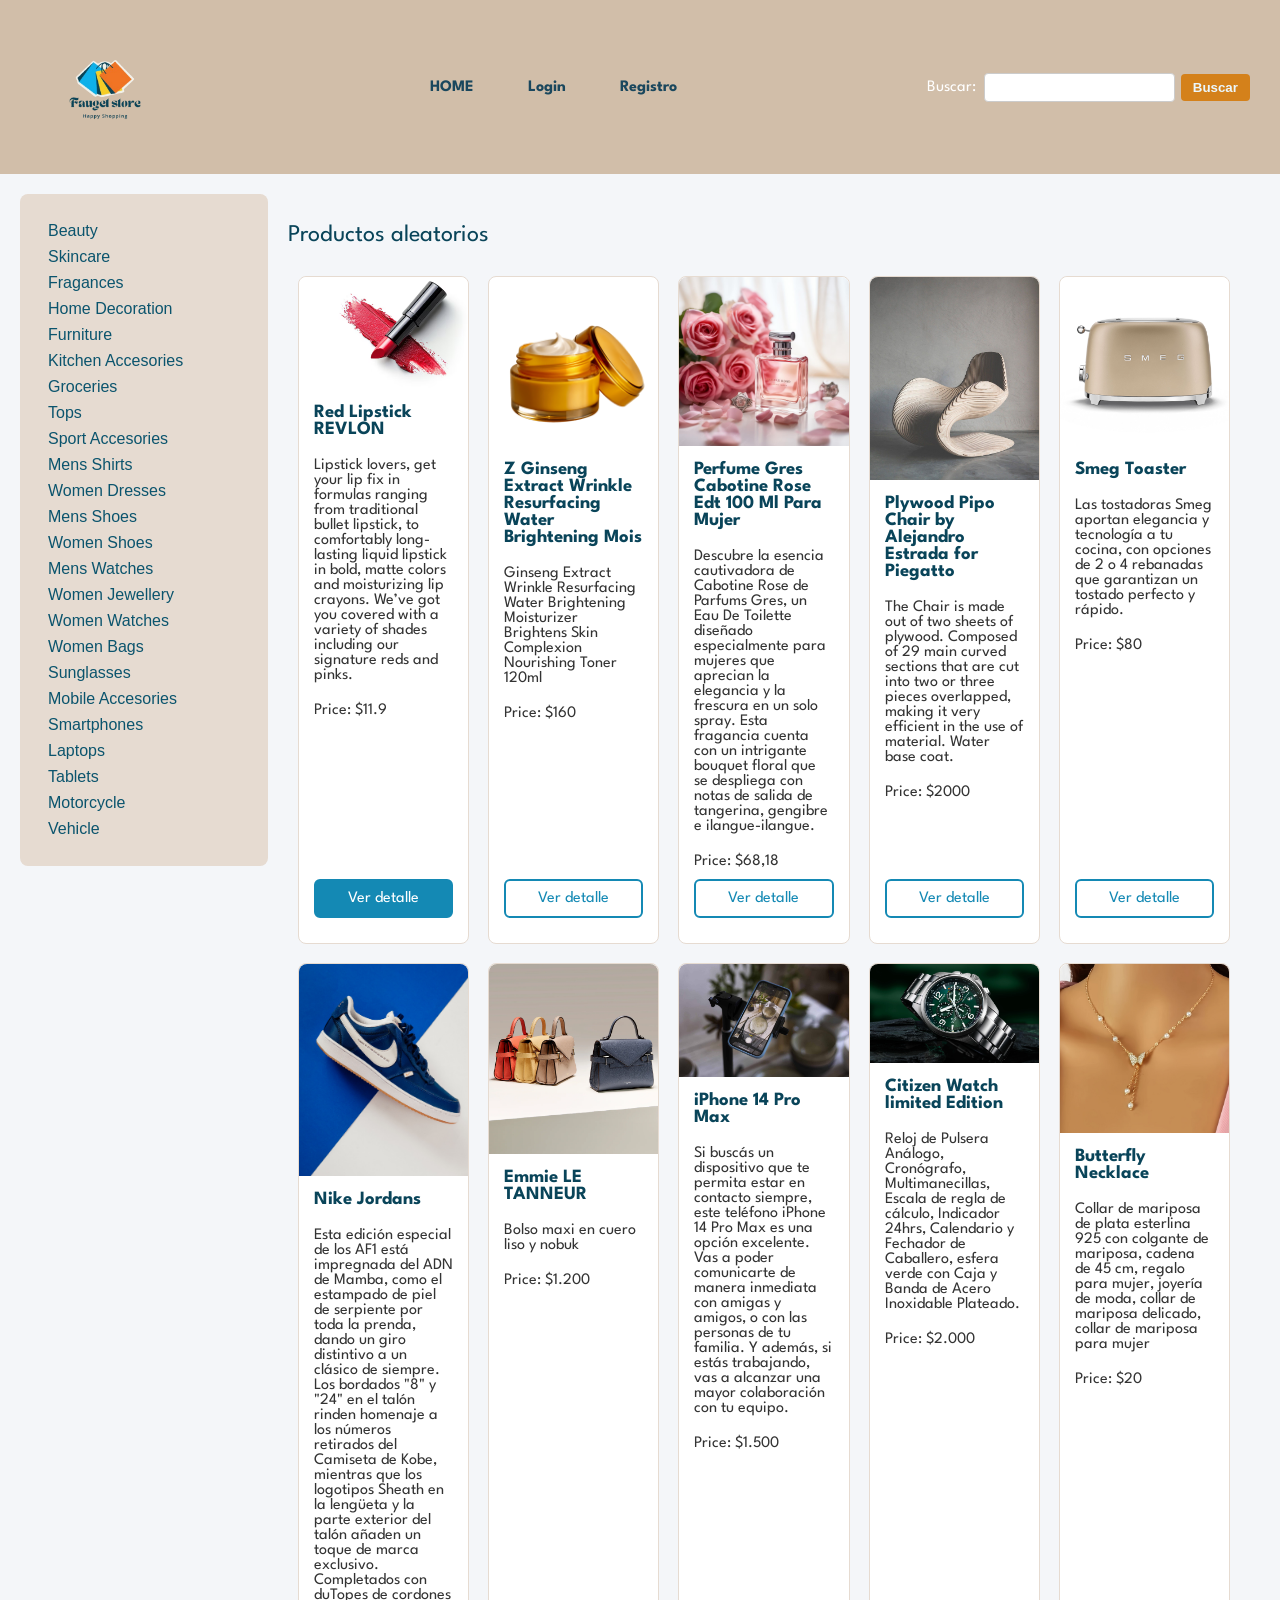
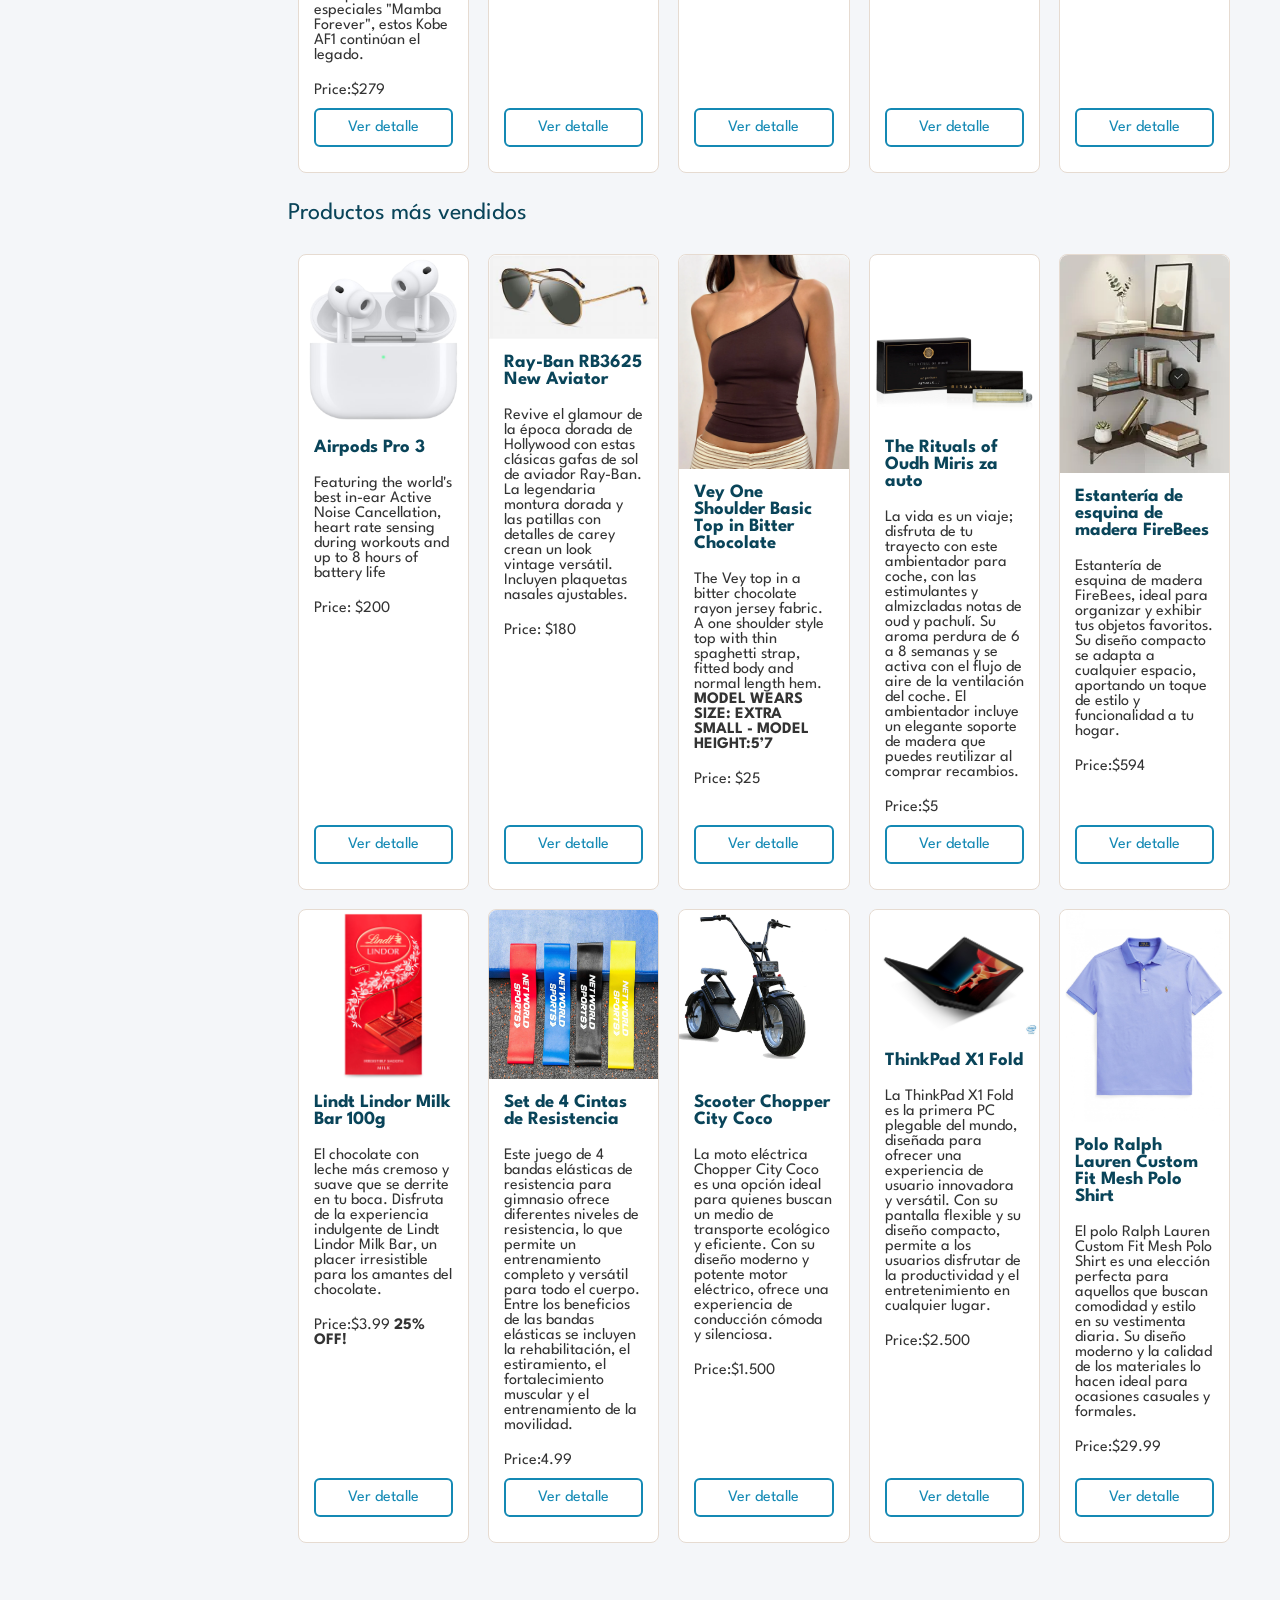
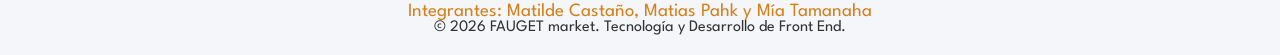
==== index.html @ c4a290eb "Corregir pagina de categoria y estilos responsive" ====
<!DOCTYPE html>
<html>
    <head>
        <meta charset="UTF-8">
        <meta name="viewport" content="width=device-width, initial-scale=1"> 
        <title>FAUGET market</title>
        <link rel="stylesheet" href="css/styles.css">
        <link rel="preconnect" href="https://fonts.googleapis.com">
<link rel="preconnect" href="https://fonts.gstatic.com" crossorigin>
<link href="https://fonts.googleapis.com/css2?family=Ancizar+Sans:ital,wght@0,100..1000;1,100..1000&family=League+Spartan:wght@100..900&display=swap" rel="stylesheet">
    </head>
    <body>
        <header class="encabezado league-spartan">
    <a href="./index.html">
        <img src="./img/logo.png.png" alt="Logo de Fauget market"></a>
<nav>
<ul class="menu">
    <li><a href="./index.html">HOME</a></li>
    <li><a href="./login.html">Login</a></li>
    <li><a href="./register.html">Registro</a></li>
</ul>
</nav>
<form action="./search-results.html" method="get">
    <label for="búsqueda">Buscar:</label>
    <input class="buscador" id="búsqueda" type="text" name="búsqueda">
    <button type="submit">Buscar</button>
</form>
        </header>
        <main>
            <aside>
        <nav class="navegacion-categorias">
            <ul class="categorias">
            <li><a href="./category.html">Beauty</a></li>
            <li><a href="./category.html">Skincare</a></li>
             <li><a href="./category.html">Fragances</a></li>
             <li><a href="./category.html">Home Decoration</a></li>
             <li><a href="./category.html">Furniture</a></li>
              <li><a href="./category.html">Kitchen Accesories</a></li>
             <li><a href="./category.html">Groceries</a></li>
                  <li><a href="./category.html">Tops</a></li>
                   <li><a href="./category.html">Sport Accesories</a></li>
             <li><a href="./category.html">Mens Shirts</a></li>
                <li><a href="./category.html">Women Dresses</a></li>
             <li><a href="./category.html">Mens Shoes</a></li>
              <li><a href="./category.html">Women Shoes</a></li>
             <li><a href="./category.html">Mens Watches</a></li>
             <li><a href="./category.html">Women Jewellery</a></li>
               <li><a href="./category.html">Women Watches</a></li>
             <li><a href="./category.html">Women Bags</a></li>
              <li><a href="./category.html">Sunglasses</a></li>
             <li><a href="./category.html">Mobile Accesories</a></li>
              <li><a href="./category.html">Smartphones</a></li>
                   <li><a href="./category.html">Laptops</a></li>
                   <li><a href="./category.html">Tablets</a></li>
             <li><a href="./category.html">Motorcycle</a></li>
                 <li><a href="./category.html">Vehicle</a></li>
            </ul>
        </nav>
            </aside>
        <div class="contenido-principal">
                <h2 class="league-spartan titulo-seccion"> Productos aleatorios</h2>
        
<section class="productos">
<article class="producto">
    <img src="./img/lipstick.avif" alt="Beauty">
   <h3>Red Lipstick REVLON</h3>
   <p>Lipstick lovers, get your lip fix in formulas ranging from traditional bullet lipstick, to comfortably long-lasting liquid lipstick 
        in bold, matte colors and moisturizing lip crayons.
        We’ve got you covered with a variety of shades including our signature reds and pinks.   </p>
        <p>Price: $11.9</p>
       <a class="boton-labial" href="product.html">Ver detalle</a>
</article>
<article class="producto">
    <img src="./img/skincareproduct.webp" alt="Skincare">
    <h3>Z Ginseng Extract Wrinkle Resurfacing Water Brightening Mois</h3>
    <p>Ginseng Extract Wrinkle Resurfacing Water Brightening Moisturizer Brightens Skin Complexion Nourishing Toner 120ml</p>
    <p>Price: $160</p>
     <a class="boton-general" href="./product.html">Ver detalle</a>
     </article>
     <article class="producto">
<img src="./img/pinkperfume.avif" alt="Fragrances">
<h3>Perfume Gres Cabotine Rose Edt 100 Ml Para Mujer</h3>
<p>Descubre la esencia cautivadora de Cabotine Rose de Parfums Gres, un Eau De Toilette
     diseñado especialmente para mujeres que aprecian la elegancia y la frescura en un solo spray.
    Esta fragancia cuenta con un intrigante bouquet floral que se despliega con notas de 
    salida de tangerina, gengibre e ilangue-ilangue. 
<p>Price: $68,18</p>
<a class="boton-general" href="./product.html">Ver detalle</a>
</article>
    <article class="producto">
<img src="./img/modernchair.jpg" alt="Furniture">
<h3>Plywood Pipo Chair by Alejandro Estrada for Piegatto</h3>
<p>The Chair is made out of two sheets of plywood.
     Composed of 29 main curved sections that are cut into two or three pieces overlapped,
     making it very efficient in the use of material. Water base coat.</p>
     <p>Price: $2000</p>
<a class="boton-general" href="./product.html">Ver detalle</a>
    </article>
   <article class="producto">
<img src="./img/tostadorafotonueva.jpg" alt="Kitchen Accessories">
<h3>Smeg Toaster</h3>
<p>Las tostadoras Smeg aportan elegancia y tecnología a tu cocina, con opciones de 2 o 4 rebanadas
    que garantizan un tostado perfecto y rápido.</p>
    <p>Price: $80</p>
<a class="boton-general" href="./product.html">Ver detalle</a>
</article>
<article class="producto">
<img src="./img/sneaker.jpg" alt="Mens shoes">
<h3>Nike Jordans</h3>
<p>Esta edición especial de los AF1 está impregnada 
    del ADN de Mamba, como el estampado de piel de serpiente por toda la prenda,
    dando un giro distintivo a un clásico de siempre. Los bordados "8" y "24" en el talón rinden homenaje 
    a los números retirados del Camiseta de Kobe, mientras que los logotipos Sheath en la lengüeta
     y la parte exterior del talón añaden un toque de marca exclusivo. Completados con duTopes de cordones especiales "Mamba Forever",
     estos Kobe AF1 continúan el legado.</p>
     <p>Price:$279</p>
<a class="boton-general" href="./product.html">Ver detalle</a>
</article>
<article class="producto">
<img src="./img/handbag.webp" alt="Womens bags">
<h3>Emmie LE TANNEUR</h3>
<p>Bolso maxi en cuero liso y nobuk</p>
<p>Price: $1.200</p>
<a class="boton-general" href="./product.html">Ver detalle</a>
</article>
<article class="producto">
<img src="./img/phone.jpg"  alt="Smartphone">
<h3>iPhone 14 Pro Max</h3>
<p>Si buscás un dispositivo que te permita estar en contacto siempre, este teléfono iPhone 14 
     Pro Max es una opción excelente. Vas a poder comunicarte de manera inmediata
     con amigas y amigos, o con las personas de tu familia. Y además, si estás trabajando,
     vas a alcanzar una mayor colaboración con tu equipo.</p>
<p>Price: $1.500</p>
<a class="boton-general" href="./product.html">Ver detalle</a>
</article>
<article class="producto">
<img src="./img/watch.webp" alt="Men Watches">
<h3>Citizen Watch limited Edition</h3>
<p>Reloj de Pulsera Análogo, Cronógrafo, Multimanecillas, Escala de regla de cálculo, Indicador 24hrs, Calendario y Fechador de Caballero, 
    esfera verde con Caja y Banda de Acero Inoxidable Plateado.</p>
<p>Price: $2.000</p>
<a class="boton-general" href="./product.html">Ver detalle</a>
</article>
<article class="producto">
    <img src="./img/necklace.png" alt="Womens Jewellery">
    <h3>Butterfly Necklace</h3>
    <p>Collar de mariposa de plata esterlina 925 con colgante de mariposa,
         cadena de 45 cm, regalo para mujer, joyería de moda, collar
          de mariposa delicado, collar de mariposa para mujer</p>
            <p>Price: $20</p>
            <a class="boton-general" href="./product.html">Ver detalle</a>
</article>
</section>
                 <h2 class="league-spartan titulo-seccion"> Productos más vendidos </h2>
<section class="productos">
    <article class="producto">
<img src="./img/appleairpods pro.png" alt="Mobile Accessories">
<h3>Airpods Pro 3 </h3>
<p>Featuring the world's best in-ear Active Noise Cancellation,
     heart rate sensing during workouts and up to 8 hours of battery life</p>
     <p>Price: $200</p>
     <a class="boton-general" href="./product.html">Ver detalle</a>
    </article>
<article class="producto">
    <img src="./img/raybanaviator.jpeg" alt="Sunglasses">
    <h3>Ray-Ban RB3625 New Aviator</h3>
    <p>Revive el glamour de la época dorada de Hollywood con estas clásicas 
        gafas de sol de aviador Ray-Ban. La legendaria montura dorada y 
        las patillas con detalles de carey crean un look vintage versátil. Incluyen plaquetas nasales ajustables.</p>
        <p>Price: $180</p>
       <a class="boton-general" href="./product.html">Ver detalle</a>
</article>
<article class="producto">
    <img src="./img/womenbacitopchocolate.webp" alt="Tops">
    <h3>Vey One Shoulder Basic Top in Bitter Chocolate</h3>
    <p>The Vey top in a bitter chocolate rayon jersey fabric.
         A one shoulder style top with thin spaghetti strap, fitted body and normal length hem.
<strong>MODEL WEARS SIZE: EXTRA SMALL - MODEL HEIGHT:5’7</strong>
<p>Price: $25</p>
<a class="boton-general" href="./product.html">Ver detalle</a>
</article>
<article class="producto">
    <img src="./img/ritualsaccesories.webp" alt="Vehicle">
    <h3>The Rituals of Oudh Miris za auto</h3>
    <p>La vida es un viaje; disfruta de tu trayecto con este ambientador para coche,
         con las estimulantes y almizcladas notas de oud y pachulí.
          Su aroma perdura de 6 a 8 semanas y se activa con el flujo de aire 
          de la ventilación del coche. El ambientador incluye un elegante soporte 
          de madera que puedes reutilizar al comprar recambios.</p>
          <p>Price:$5</p>
       <a class="boton-general" href="./product.html">Ver detalle</a>
</article>
<article class="producto">
<img src="./img/homedeco.webp" alt="Home Decoration">
<h3>Estantería de esquina de madera FireBees</h3>
<p>Estantería de esquina de madera FireBees, ideal para organizar y exhibir tus objetos favoritos.
    Su diseño compacto se adapta a cualquier espacio, aportando un toque de estilo y funcionalidad a tu hogar.</p>
    <p>Price:$594</p>
    <a class="boton-general" href="./product.html">Ver detalle</a>
</article>
<article class="producto">
    <img src="./img/lindt.webp" alt="Groceries">
    <h3>Lindt Lindor Milk Bar 100g</h3>
    <p>El chocolate con leche más cremoso y suave que se derrite en tu boca. 
        Disfruta de la experiencia indulgente de Lindt Lindor Milk Bar,
        un placer irresistible para los amantes del chocolate.</p>
        <p>Price:$3.99 <strong>25% OFF!</strong></p>
       <a class="boton-general" href="./product.html">Ver detalle</a>
</article>
<article class="producto">
    <img src="./img/cintasderesistencia.jpg" alt="Sport Accessories">
    <h3>Set de 4 Cintas de Resistencia</h3>
    <p>Este juego de 4 bandas elásticas de resistencia para gimnasio ofrece diferentes niveles de resistencia,
         lo que permite un entrenamiento completo y versátil para todo el cuerpo. Entre los beneficios de las
          bandas elásticas se incluyen la rehabilitación, el estiramiento,
           el fortalecimiento muscular y el entrenamiento de la movilidad.</p>
              <p>Price:4.99</p>
             <a class="boton-general" href="./product.html">Ver detalle</a>
</article>
<article class="producto">
    <img src="./img/motoelectrica.jpg" alt="Motorcycle">
    <h3> Scooter Chopper City Coco</h3>
    <p>La moto eléctrica Chopper City Coco es una opción ideal para quienes buscan un medio de transporte ecológico y eficiente. 
         Con su diseño moderno y potente motor eléctrico, ofrece una experiencia de conducción cómoda y silenciosa.</p>
         <p>Price:$1.500</p>
       <a class="boton-general" href="./product.html">Ver detalle</a>
</article>
<article class="producto">
    <img src="./img/lenovotablet.jpg" alt="Tablet">
    <h3>ThinkPad X1 Fold</h3>
    <p>La ThinkPad X1 Fold es la primera PC plegable del mundo, diseñada para ofrecer una experiencia de usuario innovadora y versátil.
         Con su pantalla flexible y su diseño compacto, permite a los usuarios disfrutar de la productividad y el entretenimiento en cualquier lugar.</p>
         <p>Price:$2.500</p>
         <a class="boton-general" href="./product.html">Ver detalle</a>
</article>
<article class="producto">
    <img src="./img/polo.jpg" alt="Mens Shirts">
<h3>Polo Ralph Lauren Custom Fit Mesh Polo Shirt</h3>
    <p>El polo Ralph Lauren Custom Fit Mesh Polo Shirt es una elección perfecta para aquellos que buscan comodidad y estilo en su vestimenta diaria. Su diseño moderno y la calidad de los materiales lo hacen ideal para ocasiones casuales y formales.</p>
    <p>Price:$29.99</p>
   <a class="boton-general" href="./product.html">Ver detalle</a>
</article>
</section>
            </div>
        </main>
        <footer class="footer">
<h3 class="league-spartan2">Integrantes: Matilde Castaño, Matias Pahk y Mía Tamanaha</h3>
            <p class="league-spartan">© 2026 FAUGET market. Tecnología y Desarrollo de Front End.</p>
        </footer>
    </body>
</html>
---- css/styles.css ----
*{
    box-sizing: border-box;
    padding: 0;
    margin: 0;
    list-style-type: none;
    text-decoration: none;
}
.encabezado {
    display: flex;
    flex-direction: row;
    justify-content: space-between;
    align-items: center;
    background-color: #d1bea9;
    padding: 10px 30px;
}
.encabezado img {
    width: 150px;
    height: auto;
}
.menu {
    display: flex;
    flex-direction: row;
    justify-content:space-around;
    width: 300px;
}
.menu a {
    text-decoration: none;
    color: #1a475d;
    font-weight: bold;
}

.encabezado form {
    display: flex;
    align-items: center;
}

.encabezado label {
    color: #ffffff;
    margin-right: 8px;
}

.encabezado button {
    padding: 6px 12px;
    background-color: #d4811b;
    color: #ebf7fc;
    border: none;
    border-radius: 4px;
    font-weight: bold;
}
.buscador {
    padding: 6px 10px;
    border: 1px solid #ccc;
    border-radius: 4px;
    margin-right: 6px;
}
ul {
    list-style-type: none;
}

body {
    font-family: Arial, Helvetica, sans-serif;
    background-color: #F4F6F9;
    color: #333333;
}
main {
    display: flex;
    flex-direction: row;
    padding: 20px;
}

aside {
    width: 20%;
    padding: 20px;
    background-color: #e6dbd1;
    border-radius: 8px;
    align-self: flex-start;
}
.contenido-principal {
    width: 80%;
    padding: 10px 20px;
}
.league-spartan {
  font-family: "League Spartan", sans-serif;
  font-optical-sizing: auto;
  font-weight: 400;
  font-style: normal;
}
.league-spartan2 {
  font-family: "League Spartan", sans-serif;
  font-optical-sizing: auto;
  font-weight: 400;
  font-style: normal;
  color: #d4811b
}

.categorias {
 font-family: "Instrument Sans", sans-serif;
 font-weight: 400;
 font-style: normal;
 font-optical-sizing: auto;
 list-style-type: none;
}
.categorias a {
    text-decoration: none;
    color: rgb(11, 84, 109) ;
}
.categorias li {
    margin: 8px;
}
.titulo-seccion {
    color: #094459;
    margin-top: 20px;
    margin-bottom: 20px;
}

.productos {
    display: flex;
    flex-direction: row;
    flex-wrap: wrap;
    justify-content: space-around;
}
.productos-categoria .producto {
    width: 22%;
}
.producto {
    display: flex;
    flex-direction: column;
    width: 18%;
    margin: 10px;
    padding: 0 0 15px 0;
    background-color: #ffffff;
    border: 1px solid #e6dbd1;
    border-radius: 8px;
    font-family: "League Spartan", sans-serif;
}

.producto img {
    width: 100%;
    height: auto;
    border-radius: 8px 8px 0 0;
}
.producto h3 {
    margin: 15px 15px 10px 15px;
    color: #094459;
}
.producto p {
    margin: 10px 15px;
}
.producto a {
    margin: auto 15px 10px 15px;
    text-decoration: none;
    color: rgb(32, 75, 89);
}
.caja-formulario {
    background-color: rgba(230, 219, 209, 0.5);
    padding: 30px;
    border-radius: 10px;
    width: 400px;
}
.caja-formulario div {
    margin-bottom: 15px;
}
.caja-formulario input {
    padding: 8px;
    border: 1px solid #ccc;
    border-radius: 4px;
}
.caja-formulario button {
    padding: 8px 15px;
    background-color: #d4811b;
    color: white;
    border: none;
    border-radius: 4px;
}
.formulario {
    display: flex;
    justify-content: center;
    align-items: center;
    height: 600px;
    background-image: url("../img/fondologin.png");
    background-size: cover;
    background-repeat: no-repeat;
}

.formulario a{
    color: #000;
}

.boton-link {
    display: inline-block;
    padding: 8px 15px;
    border: 1px solid #094459;
    border-radius: 4px;
    background-color: rgba(230, 219, 209, 0.5);
    color: #094459;
}

.buscador{
    display: flex;
    align-items: center;
}
.resultados{
    display: flex;
    flex-wrap: wrap;
    justify-content: center;
}
.detalle-producto{
    text-align: center;
}
.aviso{
    text-align: center;
    color:#000;
}
.sin-resultados {
    display: none;
}
.footer {
    text-align: center;
    padding: 20px;
}
.producto a.boton-labial {
    display: block;
    background-color: #1489b4;
    color: white;
    padding: 10px;
    margin-top: auto;
    text-align: center;
    text-decoration: none;
    border-radius: 6px;
    border: 2px solid #1489b4;
}
.producto a.boton-general {
    display: block;
    background-color: transparent;
    color: #1489b4;
    border: 2px solid #1489b4;
    padding: 10px;
    margin-top: auto;
    text-align: center;
    text-decoration: none;
    border-radius: 6px;
}
@media (min-width: 769px) {
    .encabezado {
        flex-direction: row;
        flex-wrap: nowrap;
    }

    main {
        flex-direction: row;
        padding: 20px;
    }

    aside {
        width: 20%;
    }

    .contenido-principal {
        width: 80%;
    }

    ul.categorias {
        display: block;
    }

    .productos,
    .resultados {
        flex-direction: row;
        flex-wrap: wrap;
    }

    .producto {
        width: 18%;
        margin: 1%;
    }
.productos-categoria .producto {
    width: 22%;
}
    .detalle-producto img {
        max-width: 100%;
    }
}
@media (max-width: 768px){
    .encabezado{
        flex-wrap: wrap;
    }
    .encabezado form{
        width: 100%;
        justify-content: center;
        margin-top: 10px;
    }
    main{
        flex-direction: column;
    }
    aside{
        width: 100%;
        margin-bottom: 20px;
    }
    .contenido-principal{
        width: 100%;
    }
    ul.categorias{
        display: flex;
        flex-wrap: wrap;
        justify-content: center;
    }
    .producto{
        width: 44%;
    }
    .productos-categoria .producto {
    width: 44%;
}
    .detalle-producto img{
        max-width: 100%;
    }
    .caja-formulario{
        width: 90%;
        max-width: 400px;
    }
}

@media (max-width: 420px) {
    .encabezado{
        flex-direction: column;
        padding: 10px 15px;
    }
    .encabezado nav{
        width: 100%;
        margin: 10px 0px;
    }
    .menu{
        width: 100%;
    }
    .encabezado form{
        flex-wrap: wrap;
        margin-top: 0px;
    }
    .encabezado input{
        width: 50%;
    }
    main{
        padding: 10px;
    }
    .productos{
        flex-direction: column;
        align-items: center;
    }
    .resultados{
        flex-direction: column;
        align-items: center;
    }
    .producto{
        width: 90%;
        margin: 10px 0px;
    }
    .productos-categoria .producto {
    width: 90%;
}
    .caja-formulario{
        padding: 20px;
    }
}
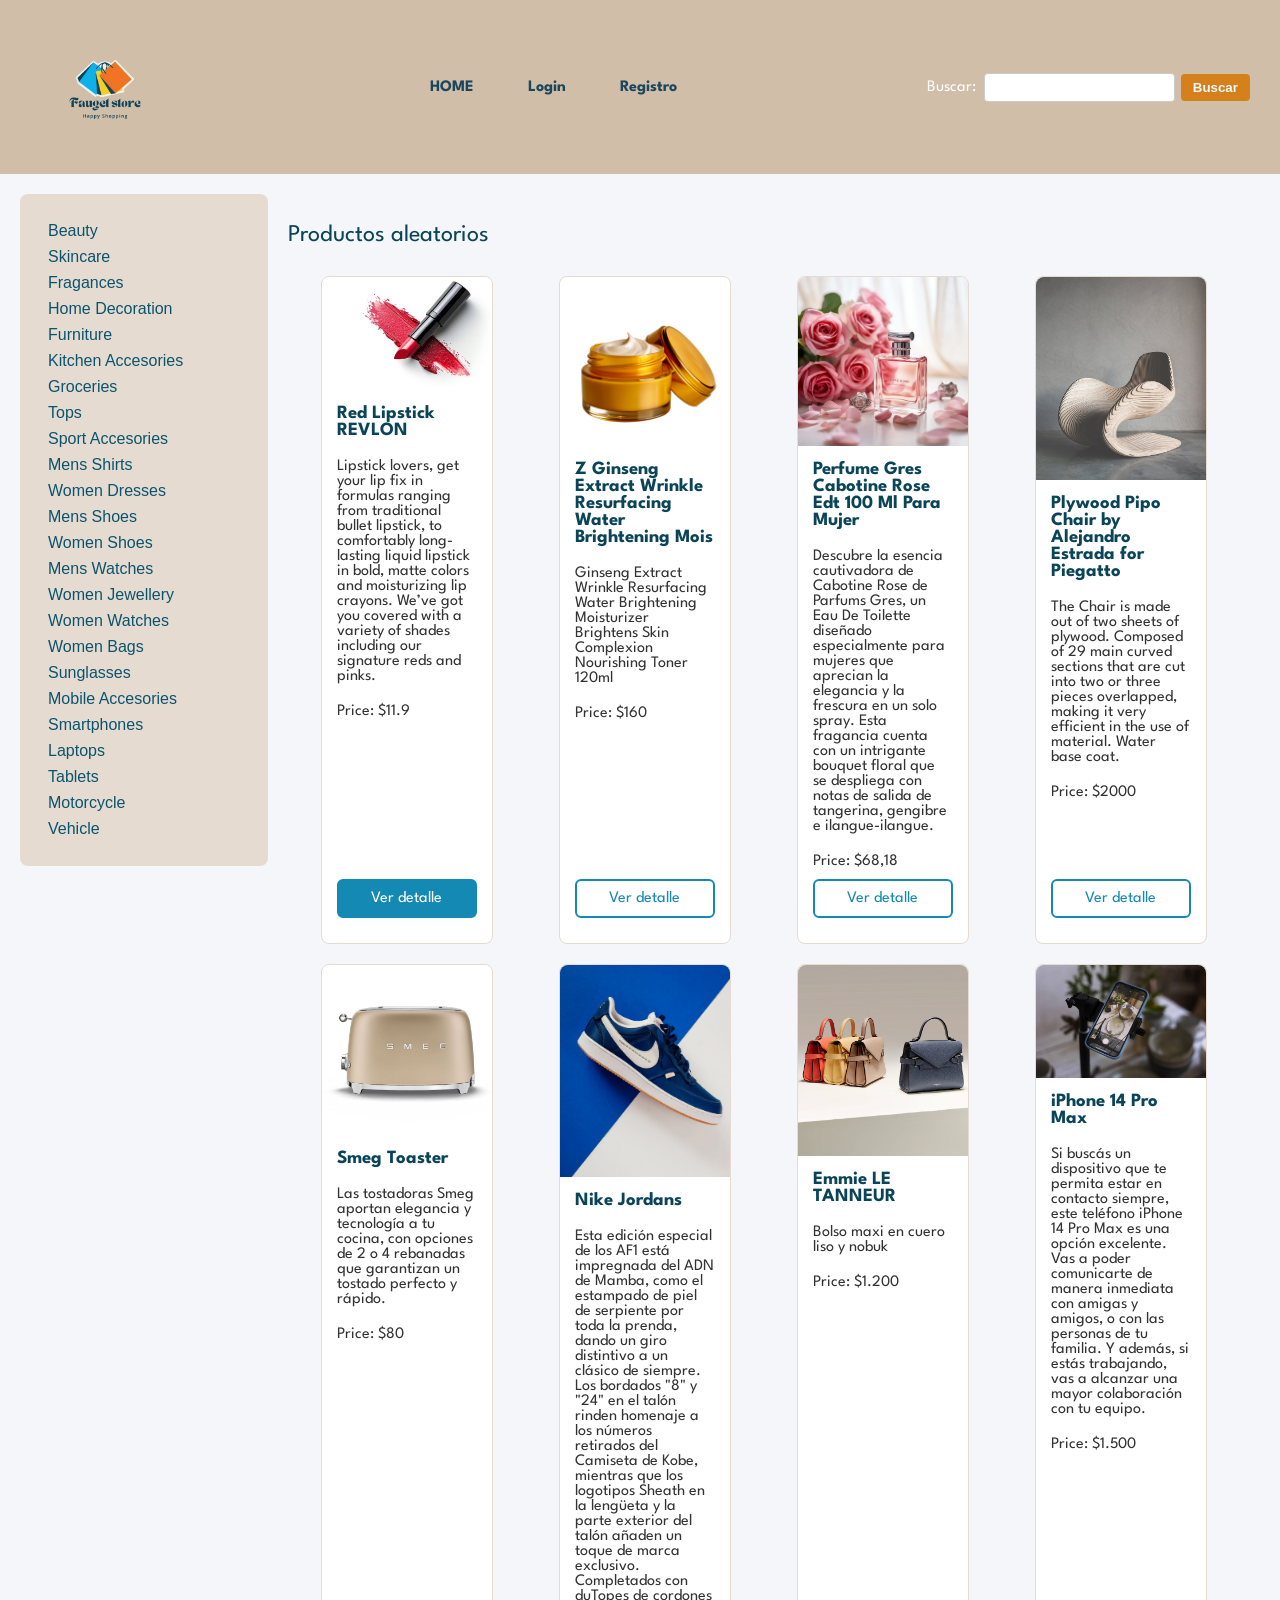
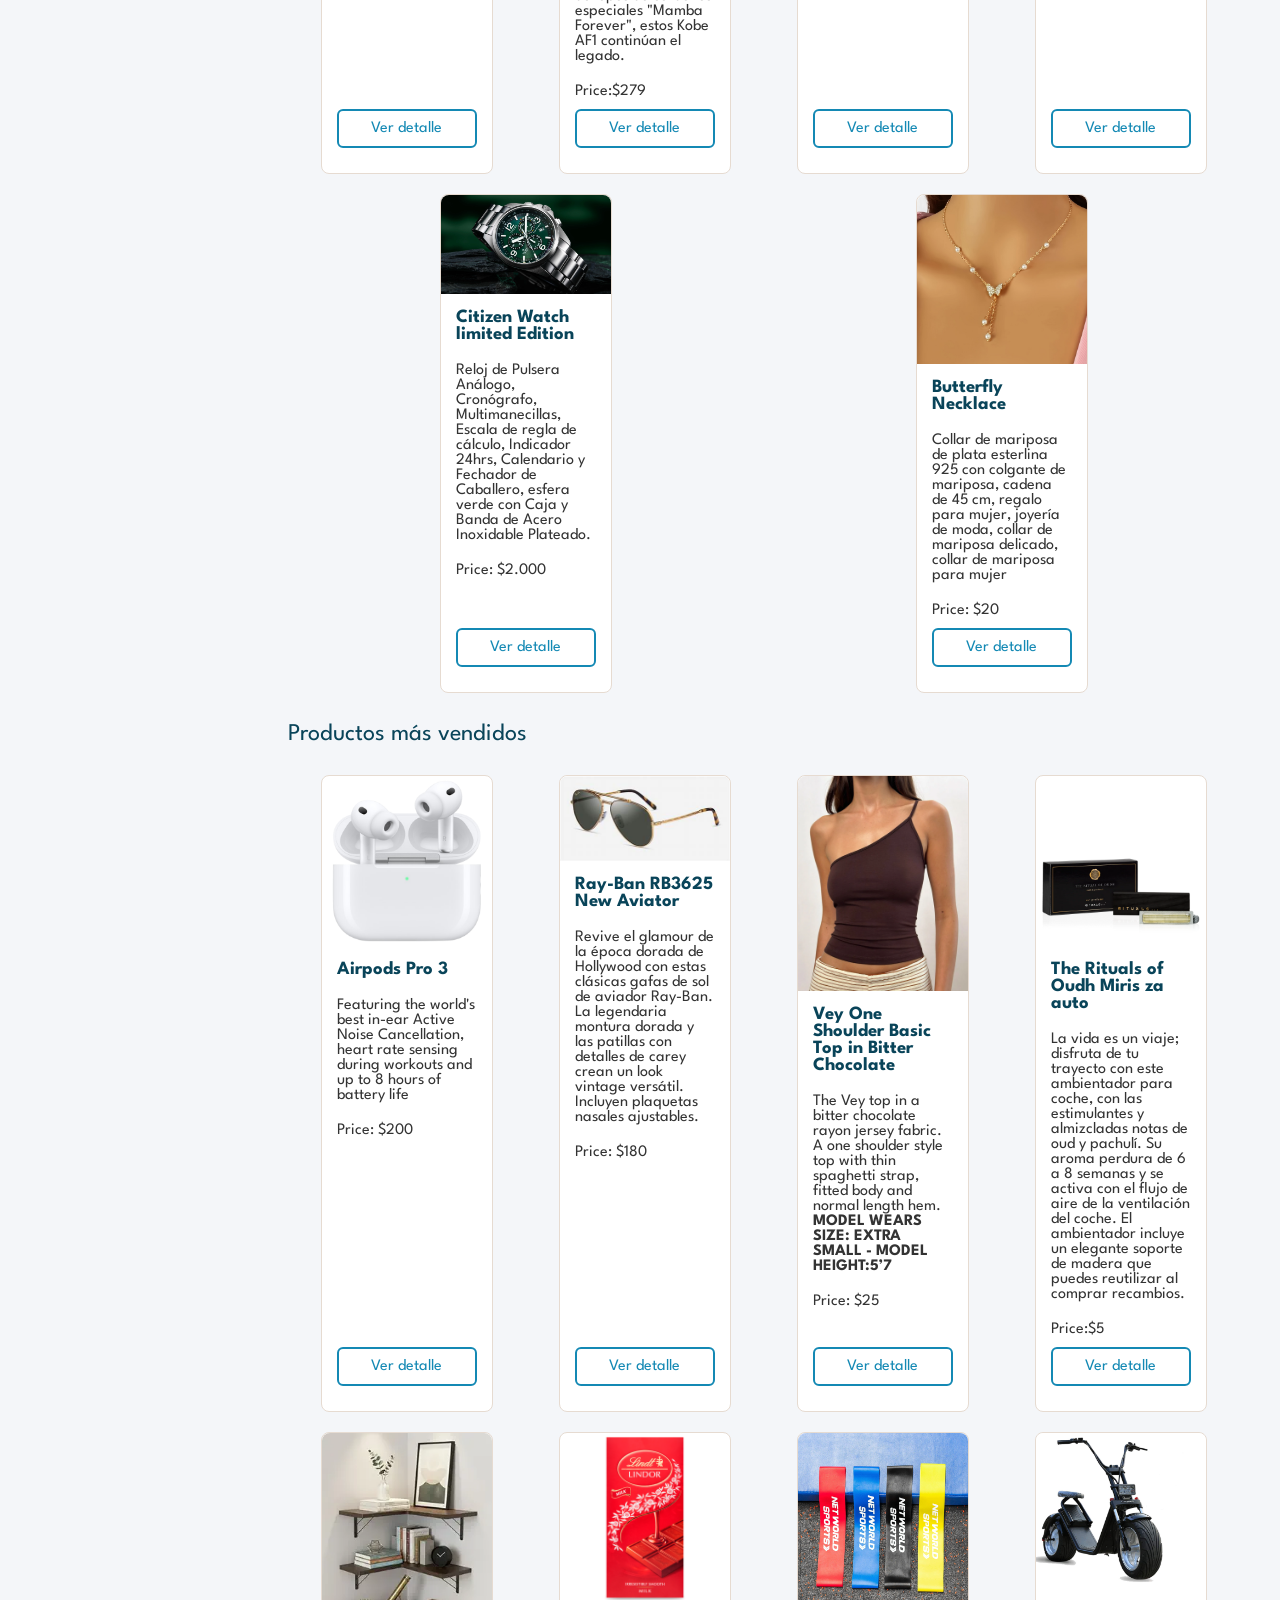
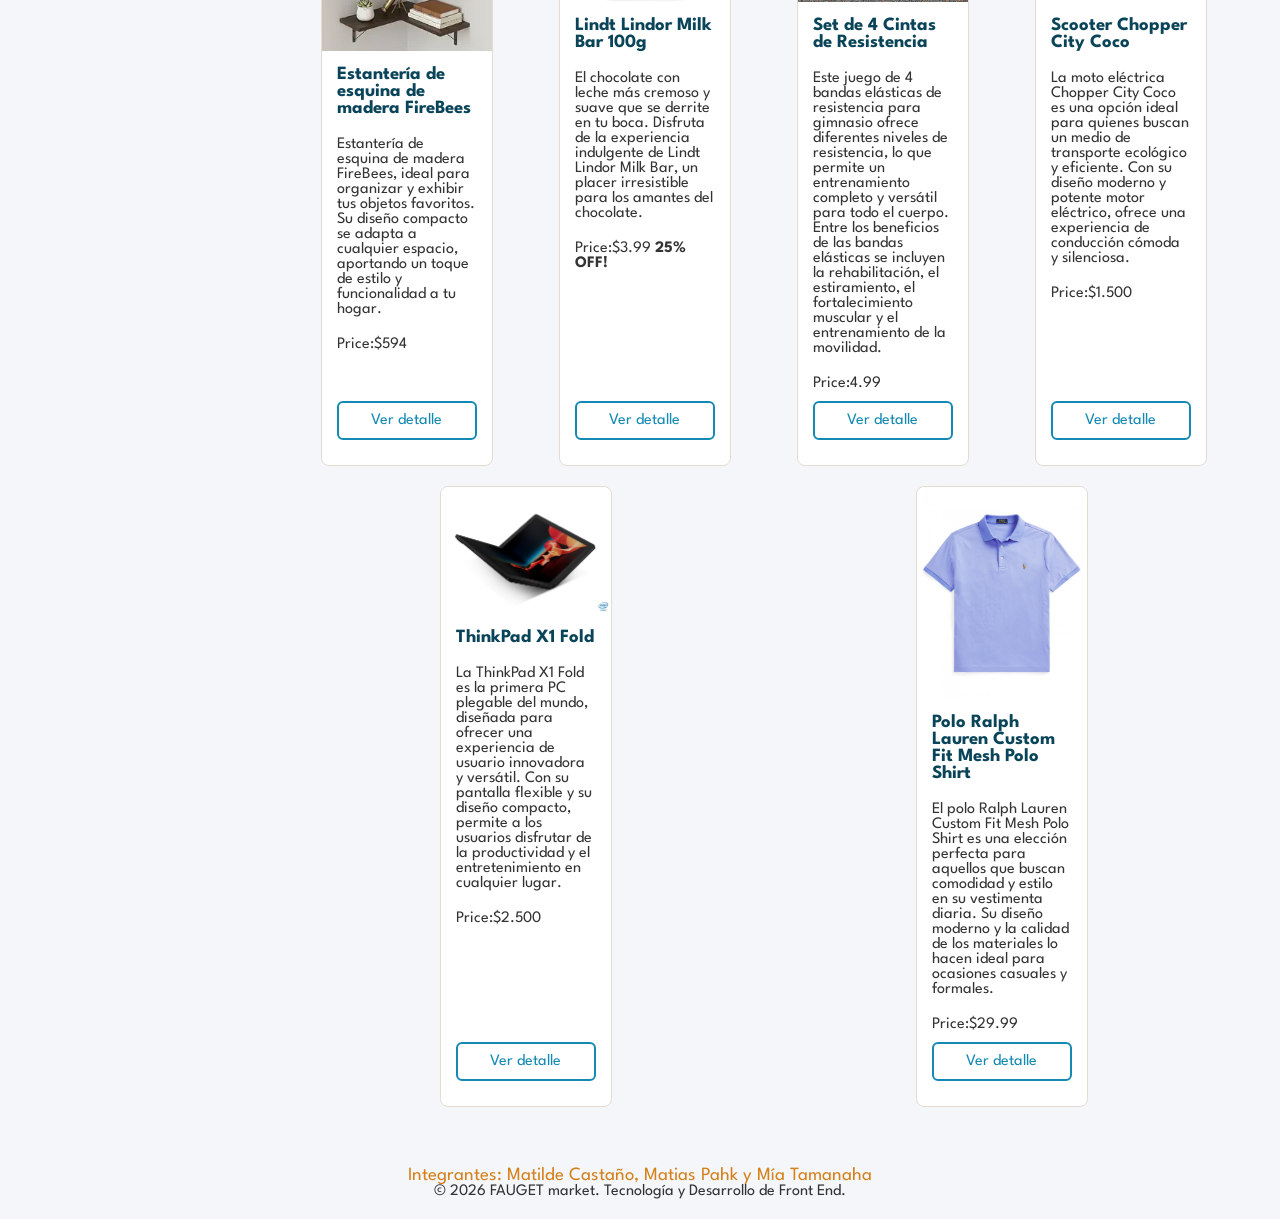
==== commit f4011060: "Consigna 1: estructura js, vinculacion de cada pagina con jeraerquia" ====
--- a/index.html
+++ b/index.html
@@ -1,251 +1,272 @@
 <!DOCTYPE html>
 <html>
-    <head>
-        <meta charset="UTF-8">
-        <meta name="viewport" content="width=device-width, initial-scale=1"> 
-        <title>FAUGET market</title>
-        <link rel="stylesheet" href="css/styles.css">
-        <link rel="preconnect" href="https://fonts.googleapis.com">
-<link rel="preconnect" href="https://fonts.gstatic.com" crossorigin>
-<link href="https://fonts.googleapis.com/css2?family=Ancizar+Sans:ital,wght@0,100..1000;1,100..1000&family=League+Spartan:wght@100..900&display=swap" rel="stylesheet">
-    </head>
-    <body>
-        <header class="encabezado league-spartan">
-    <a href="./index.html">
-        <img src="./img/logo.png.png" alt="Logo de Fauget market"></a>
-<nav>
-<ul class="menu">
-    <li><a href="./index.html">HOME</a></li>
-    <li><a href="./login.html">Login</a></li>
-    <li><a href="./register.html">Registro</a></li>
-</ul>
-</nav>
-<form action="./search-results.html" method="get">
-    <label for="búsqueda">Buscar:</label>
-    <input class="buscador" id="búsqueda" type="text" name="búsqueda">
-    <button type="submit">Buscar</button>
-</form>
-        </header>
-        <main>
-            <aside>
-        <nav class="navegacion-categorias">
-            <ul class="categorias">
-            <li><a href="./category.html">Beauty</a></li>
-            <li><a href="./category.html">Skincare</a></li>
-             <li><a href="./category.html">Fragances</a></li>
-             <li><a href="./category.html">Home Decoration</a></li>
-             <li><a href="./category.html">Furniture</a></li>
-              <li><a href="./category.html">Kitchen Accesories</a></li>
-             <li><a href="./category.html">Groceries</a></li>
-                  <li><a href="./category.html">Tops</a></li>
-                   <li><a href="./category.html">Sport Accesories</a></li>
-             <li><a href="./category.html">Mens Shirts</a></li>
-                <li><a href="./category.html">Women Dresses</a></li>
-             <li><a href="./category.html">Mens Shoes</a></li>
-              <li><a href="./category.html">Women Shoes</a></li>
-             <li><a href="./category.html">Mens Watches</a></li>
-             <li><a href="./category.html">Women Jewellery</a></li>
-               <li><a href="./category.html">Women Watches</a></li>
-             <li><a href="./category.html">Women Bags</a></li>
-              <li><a href="./category.html">Sunglasses</a></li>
-             <li><a href="./category.html">Mobile Accesories</a></li>
-              <li><a href="./category.html">Smartphones</a></li>
-                   <li><a href="./category.html">Laptops</a></li>
-                   <li><a href="./category.html">Tablets</a></li>
-             <li><a href="./category.html">Motorcycle</a></li>
-                 <li><a href="./category.html">Vehicle</a></li>
+
+<head>
+    <meta charset="UTF-8">
+    <meta name="viewport" content="width=device-width, initial-scale=1">
+    <title>FAUGET market</title>
+    <link rel="stylesheet" href="css/styles.css">
+    <link rel="preconnect" href="https://fonts.googleapis.com">
+    <link rel="preconnect" href="https://fonts.gstatic.com" crossorigin>
+    <link
+        href="https://fonts.googleapis.com/css2?family=Ancizar+Sans:ital,wght@0,100..1000;1,100..1000&family=League+Spartan:wght@100..900&display=swap"
+        rel="stylesheet">
+</head>
+
+<body>
+    <header class="encabezado league-spartan">
+        <a href="./index.html">
+            <img src="./img/logo.png.png" alt="Logo de Fauget market"></a>
+        <nav>
+            <ul class="menu">
+                <li><a href="./index.html">HOME</a></li>
+                <li><a href="./login.html">Login</a></li>
+                <li><a href="./register.html">Registro</a></li>
             </ul>
         </nav>
-            </aside>
+        <form action="./search-results.html" method="get">
+            <label for="búsqueda">Buscar:</label>
+            <input class="buscador" id="búsqueda" type="text" name="búsqueda">
+            <button type="submit">Buscar</button>
+        </form>
+    </header>
+    <main>
+        <aside>
+            <nav class="navegacion-categorias">
+                <ul class="categorias">
+                    <li><a href="./category.html">Beauty</a></li>
+                    <li><a href="./category.html">Skincare</a></li>
+                    <li><a href="./category.html">Fragances</a></li>
+                    <li><a href="./category.html">Home Decoration</a></li>
+                    <li><a href="./category.html">Furniture</a></li>
+                    <li><a href="./category.html">Kitchen Accesories</a></li>
+                    <li><a href="./category.html">Groceries</a></li>
+                    <li><a href="./category.html">Tops</a></li>
+                    <li><a href="./category.html">Sport Accesories</a></li>
+                    <li><a href="./category.html">Mens Shirts</a></li>
+                    <li><a href="./category.html">Women Dresses</a></li>
+                    <li><a href="./category.html">Mens Shoes</a></li>
+                    <li><a href="./category.html">Women Shoes</a></li>
+                    <li><a href="./category.html">Mens Watches</a></li>
+                    <li><a href="./category.html">Women Jewellery</a></li>
+                    <li><a href="./category.html">Women Watches</a></li>
+                    <li><a href="./category.html">Women Bags</a></li>
+                    <li><a href="./category.html">Sunglasses</a></li>
+                    <li><a href="./category.html">Mobile Accesories</a></li>
+                    <li><a href="./category.html">Smartphones</a></li>
+                    <li><a href="./category.html">Laptops</a></li>
+                    <li><a href="./category.html">Tablets</a></li>
+                    <li><a href="./category.html">Motorcycle</a></li>
+                    <li><a href="./category.html">Vehicle</a></li>
+                </ul>
+            </nav>
+        </aside>
         <div class="contenido-principal">
-                <h2 class="league-spartan titulo-seccion"> Productos aleatorios</h2>
-        
-<section class="productos">
-<article class="producto">
-    <img src="./img/lipstick.avif" alt="Beauty">
-   <h3>Red Lipstick REVLON</h3>
-   <p>Lipstick lovers, get your lip fix in formulas ranging from traditional bullet lipstick, to comfortably long-lasting liquid lipstick 
-        in bold, matte colors and moisturizing lip crayons.
-        We’ve got you covered with a variety of shades including our signature reds and pinks.   </p>
-        <p>Price: $11.9</p>
-       <a class="boton-labial" href="product.html">Ver detalle</a>
-</article>
-<article class="producto">
-    <img src="./img/skincareproduct.webp" alt="Skincare">
-    <h3>Z Ginseng Extract Wrinkle Resurfacing Water Brightening Mois</h3>
-    <p>Ginseng Extract Wrinkle Resurfacing Water Brightening Moisturizer Brightens Skin Complexion Nourishing Toner 120ml</p>
-    <p>Price: $160</p>
-     <a class="boton-general" href="./product.html">Ver detalle</a>
-     </article>
-     <article class="producto">
-<img src="./img/pinkperfume.avif" alt="Fragrances">
-<h3>Perfume Gres Cabotine Rose Edt 100 Ml Para Mujer</h3>
-<p>Descubre la esencia cautivadora de Cabotine Rose de Parfums Gres, un Eau De Toilette
-     diseñado especialmente para mujeres que aprecian la elegancia y la frescura en un solo spray.
-    Esta fragancia cuenta con un intrigante bouquet floral que se despliega con notas de 
-    salida de tangerina, gengibre e ilangue-ilangue. 
-<p>Price: $68,18</p>
-<a class="boton-general" href="./product.html">Ver detalle</a>
-</article>
-    <article class="producto">
-<img src="./img/modernchair.jpg" alt="Furniture">
-<h3>Plywood Pipo Chair by Alejandro Estrada for Piegatto</h3>
-<p>The Chair is made out of two sheets of plywood.
-     Composed of 29 main curved sections that are cut into two or three pieces overlapped,
-     making it very efficient in the use of material. Water base coat.</p>
-     <p>Price: $2000</p>
-<a class="boton-general" href="./product.html">Ver detalle</a>
-    </article>
-   <article class="producto">
-<img src="./img/tostadorafotonueva.jpg" alt="Kitchen Accessories">
-<h3>Smeg Toaster</h3>
-<p>Las tostadoras Smeg aportan elegancia y tecnología a tu cocina, con opciones de 2 o 4 rebanadas
-    que garantizan un tostado perfecto y rápido.</p>
-    <p>Price: $80</p>
-<a class="boton-general" href="./product.html">Ver detalle</a>
-</article>
-<article class="producto">
-<img src="./img/sneaker.jpg" alt="Mens shoes">
-<h3>Nike Jordans</h3>
-<p>Esta edición especial de los AF1 está impregnada 
-    del ADN de Mamba, como el estampado de piel de serpiente por toda la prenda,
-    dando un giro distintivo a un clásico de siempre. Los bordados "8" y "24" en el talón rinden homenaje 
-    a los números retirados del Camiseta de Kobe, mientras que los logotipos Sheath en la lengüeta
-     y la parte exterior del talón añaden un toque de marca exclusivo. Completados con duTopes de cordones especiales "Mamba Forever",
-     estos Kobe AF1 continúan el legado.</p>
-     <p>Price:$279</p>
-<a class="boton-general" href="./product.html">Ver detalle</a>
-</article>
-<article class="producto">
-<img src="./img/handbag.webp" alt="Womens bags">
-<h3>Emmie LE TANNEUR</h3>
-<p>Bolso maxi en cuero liso y nobuk</p>
-<p>Price: $1.200</p>
-<a class="boton-general" href="./product.html">Ver detalle</a>
-</article>
-<article class="producto">
-<img src="./img/phone.jpg"  alt="Smartphone">
-<h3>iPhone 14 Pro Max</h3>
-<p>Si buscás un dispositivo que te permita estar en contacto siempre, este teléfono iPhone 14 
-     Pro Max es una opción excelente. Vas a poder comunicarte de manera inmediata
-     con amigas y amigos, o con las personas de tu familia. Y además, si estás trabajando,
-     vas a alcanzar una mayor colaboración con tu equipo.</p>
-<p>Price: $1.500</p>
-<a class="boton-general" href="./product.html">Ver detalle</a>
-</article>
-<article class="producto">
-<img src="./img/watch.webp" alt="Men Watches">
-<h3>Citizen Watch limited Edition</h3>
-<p>Reloj de Pulsera Análogo, Cronógrafo, Multimanecillas, Escala de regla de cálculo, Indicador 24hrs, Calendario y Fechador de Caballero, 
-    esfera verde con Caja y Banda de Acero Inoxidable Plateado.</p>
-<p>Price: $2.000</p>
-<a class="boton-general" href="./product.html">Ver detalle</a>
-</article>
-<article class="producto">
-    <img src="./img/necklace.png" alt="Womens Jewellery">
-    <h3>Butterfly Necklace</h3>
-    <p>Collar de mariposa de plata esterlina 925 con colgante de mariposa,
-         cadena de 45 cm, regalo para mujer, joyería de moda, collar
-          de mariposa delicado, collar de mariposa para mujer</p>
-            <p>Price: $20</p>
-            <a class="boton-general" href="./product.html">Ver detalle</a>
-</article>
-</section>
-                 <h2 class="league-spartan titulo-seccion"> Productos más vendidos </h2>
-<section class="productos">
-    <article class="producto">
-<img src="./img/appleairpods pro.png" alt="Mobile Accessories">
-<h3>Airpods Pro 3 </h3>
-<p>Featuring the world's best in-ear Active Noise Cancellation,
-     heart rate sensing during workouts and up to 8 hours of battery life</p>
-     <p>Price: $200</p>
-     <a class="boton-general" href="./product.html">Ver detalle</a>
-    </article>
-<article class="producto">
-    <img src="./img/raybanaviator.jpeg" alt="Sunglasses">
-    <h3>Ray-Ban RB3625 New Aviator</h3>
-    <p>Revive el glamour de la época dorada de Hollywood con estas clásicas 
-        gafas de sol de aviador Ray-Ban. La legendaria montura dorada y 
-        las patillas con detalles de carey crean un look vintage versátil. Incluyen plaquetas nasales ajustables.</p>
-        <p>Price: $180</p>
-       <a class="boton-general" href="./product.html">Ver detalle</a>
-</article>
-<article class="producto">
-    <img src="./img/womenbacitopchocolate.webp" alt="Tops">
-    <h3>Vey One Shoulder Basic Top in Bitter Chocolate</h3>
-    <p>The Vey top in a bitter chocolate rayon jersey fabric.
-         A one shoulder style top with thin spaghetti strap, fitted body and normal length hem.
-<strong>MODEL WEARS SIZE: EXTRA SMALL - MODEL HEIGHT:5’7</strong>
-<p>Price: $25</p>
-<a class="boton-general" href="./product.html">Ver detalle</a>
-</article>
-<article class="producto">
-    <img src="./img/ritualsaccesories.webp" alt="Vehicle">
-    <h3>The Rituals of Oudh Miris za auto</h3>
-    <p>La vida es un viaje; disfruta de tu trayecto con este ambientador para coche,
-         con las estimulantes y almizcladas notas de oud y pachulí.
-          Su aroma perdura de 6 a 8 semanas y se activa con el flujo de aire 
-          de la ventilación del coche. El ambientador incluye un elegante soporte 
-          de madera que puedes reutilizar al comprar recambios.</p>
-          <p>Price:$5</p>
-       <a class="boton-general" href="./product.html">Ver detalle</a>
-</article>
-<article class="producto">
-<img src="./img/homedeco.webp" alt="Home Decoration">
-<h3>Estantería de esquina de madera FireBees</h3>
-<p>Estantería de esquina de madera FireBees, ideal para organizar y exhibir tus objetos favoritos.
-    Su diseño compacto se adapta a cualquier espacio, aportando un toque de estilo y funcionalidad a tu hogar.</p>
-    <p>Price:$594</p>
-    <a class="boton-general" href="./product.html">Ver detalle</a>
-</article>
-<article class="producto">
-    <img src="./img/lindt.webp" alt="Groceries">
-    <h3>Lindt Lindor Milk Bar 100g</h3>
-    <p>El chocolate con leche más cremoso y suave que se derrite en tu boca. 
-        Disfruta de la experiencia indulgente de Lindt Lindor Milk Bar,
-        un placer irresistible para los amantes del chocolate.</p>
-        <p>Price:$3.99 <strong>25% OFF!</strong></p>
-       <a class="boton-general" href="./product.html">Ver detalle</a>
-</article>
-<article class="producto">
-    <img src="./img/cintasderesistencia.jpg" alt="Sport Accessories">
-    <h3>Set de 4 Cintas de Resistencia</h3>
-    <p>Este juego de 4 bandas elásticas de resistencia para gimnasio ofrece diferentes niveles de resistencia,
-         lo que permite un entrenamiento completo y versátil para todo el cuerpo. Entre los beneficios de las
-          bandas elásticas se incluyen la rehabilitación, el estiramiento,
-           el fortalecimiento muscular y el entrenamiento de la movilidad.</p>
-              <p>Price:4.99</p>
-             <a class="boton-general" href="./product.html">Ver detalle</a>
-</article>
-<article class="producto">
-    <img src="./img/motoelectrica.jpg" alt="Motorcycle">
-    <h3> Scooter Chopper City Coco</h3>
-    <p>La moto eléctrica Chopper City Coco es una opción ideal para quienes buscan un medio de transporte ecológico y eficiente. 
-         Con su diseño moderno y potente motor eléctrico, ofrece una experiencia de conducción cómoda y silenciosa.</p>
-         <p>Price:$1.500</p>
-       <a class="boton-general" href="./product.html">Ver detalle</a>
-</article>
-<article class="producto">
-    <img src="./img/lenovotablet.jpg" alt="Tablet">
-    <h3>ThinkPad X1 Fold</h3>
-    <p>La ThinkPad X1 Fold es la primera PC plegable del mundo, diseñada para ofrecer una experiencia de usuario innovadora y versátil.
-         Con su pantalla flexible y su diseño compacto, permite a los usuarios disfrutar de la productividad y el entretenimiento en cualquier lugar.</p>
-         <p>Price:$2.500</p>
-         <a class="boton-general" href="./product.html">Ver detalle</a>
-</article>
-<article class="producto">
-    <img src="./img/polo.jpg" alt="Mens Shirts">
-<h3>Polo Ralph Lauren Custom Fit Mesh Polo Shirt</h3>
-    <p>El polo Ralph Lauren Custom Fit Mesh Polo Shirt es una elección perfecta para aquellos que buscan comodidad y estilo en su vestimenta diaria. Su diseño moderno y la calidad de los materiales lo hacen ideal para ocasiones casuales y formales.</p>
-    <p>Price:$29.99</p>
-   <a class="boton-general" href="./product.html">Ver detalle</a>
-</article>
-</section>
-            </div>
-        </main>
-        <footer class="footer">
-<h3 class="league-spartan2">Integrantes: Matilde Castaño, Matias Pahk y Mía Tamanaha</h3>
-            <p class="league-spartan">© 2026 FAUGET market. Tecnología y Desarrollo de Front End.</p>
-        </footer>
-    </body>
+            <h2 class="league-spartan titulo-seccion"> Productos aleatorios</h2>
+
+            <section class="productos">
+                <article class="producto">
+                    <img src="./img/lipstick.avif" alt="Beauty">
+                    <h3>Red Lipstick REVLON</h3>
+                    <p>Lipstick lovers, get your lip fix in formulas ranging from traditional bullet lipstick, to
+                        comfortably long-lasting liquid lipstick
+                        in bold, matte colors and moisturizing lip crayons.
+                        We’ve got you covered with a variety of shades including our signature reds and pinks. </p>
+                    <p>Price: $11.9</p>
+                    <a class="boton-labial" href="product.html">Ver detalle</a>
+                </article>
+                <article class="producto">
+                    <img src="./img/skincareproduct.webp" alt="Skincare">
+                    <h3>Z Ginseng Extract Wrinkle Resurfacing Water Brightening Mois</h3>
+                    <p>Ginseng Extract Wrinkle Resurfacing Water Brightening Moisturizer Brightens Skin Complexion
+                        Nourishing Toner 120ml</p>
+                    <p>Price: $160</p>
+                    <a class="boton-general" href="./product.html">Ver detalle</a>
+                </article>
+                <article class="producto">
+                    <img src="./img/pinkperfume.avif" alt="Fragrances">
+                    <h3>Perfume Gres Cabotine Rose Edt 100 Ml Para Mujer</h3>
+                    <p>Descubre la esencia cautivadora de Cabotine Rose de Parfums Gres, un Eau De Toilette
+                        diseñado especialmente para mujeres que aprecian la elegancia y la frescura en un solo spray.
+                        Esta fragancia cuenta con un intrigante bouquet floral que se despliega con notas de
+                        salida de tangerina, gengibre e ilangue-ilangue.
+                    <p>Price: $68,18</p>
+                    <a class="boton-general" href="./product.html">Ver detalle</a>
+                </article>
+                <article class="producto">
+                    <img src="./img/modernchair.jpg" alt="Furniture">
+                    <h3>Plywood Pipo Chair by Alejandro Estrada for Piegatto</h3>
+                    <p>The Chair is made out of two sheets of plywood.
+                        Composed of 29 main curved sections that are cut into two or three pieces overlapped,
+                        making it very efficient in the use of material. Water base coat.</p>
+                    <p>Price: $2000</p>
+                    <a class="boton-general" href="./product.html">Ver detalle</a>
+                </article>
+                <article class="producto">
+                    <img src="./img/tostadorafotonueva.jpg" alt="Kitchen Accessories">
+                    <h3>Smeg Toaster</h3>
+                    <p>Las tostadoras Smeg aportan elegancia y tecnología a tu cocina, con opciones de 2 o 4 rebanadas
+                        que garantizan un tostado perfecto y rápido.</p>
+                    <p>Price: $80</p>
+                    <a class="boton-general" href="./product.html">Ver detalle</a>
+                </article>
+                <article class="producto">
+                    <img src="./img/sneaker.jpg" alt="Mens shoes">
+                    <h3>Nike Jordans</h3>
+                    <p>Esta edición especial de los AF1 está impregnada
+                        del ADN de Mamba, como el estampado de piel de serpiente por toda la prenda,
+                        dando un giro distintivo a un clásico de siempre. Los bordados "8" y "24" en el talón rinden
+                        homenaje
+                        a los números retirados del Camiseta de Kobe, mientras que los logotipos Sheath en la lengüeta
+                        y la parte exterior del talón añaden un toque de marca exclusivo. Completados con duTopes de
+                        cordones especiales "Mamba Forever",
+                        estos Kobe AF1 continúan el legado.</p>
+                    <p>Price:$279</p>
+                    <a class="boton-general" href="./product.html">Ver detalle</a>
+                </article>
+                <article class="producto">
+                    <img src="./img/handbag.webp" alt="Womens bags">
+                    <h3>Emmie LE TANNEUR</h3>
+                    <p>Bolso maxi en cuero liso y nobuk</p>
+                    <p>Price: $1.200</p>
+                    <a class="boton-general" href="./product.html">Ver detalle</a>
+                </article>
+                <article class="producto">
+                    <img src="./img/phone.jpg" alt="Smartphone">
+                    <h3>iPhone 14 Pro Max</h3>
+                    <p>Si buscás un dispositivo que te permita estar en contacto siempre, este teléfono iPhone 14
+                        Pro Max es una opción excelente. Vas a poder comunicarte de manera inmediata
+                        con amigas y amigos, o con las personas de tu familia. Y además, si estás trabajando,
+                        vas a alcanzar una mayor colaboración con tu equipo.</p>
+                    <p>Price: $1.500</p>
+                    <a class="boton-general" href="./product.html">Ver detalle</a>
+                </article>
+                <article class="producto">
+                    <img src="./img/watch.webp" alt="Men Watches">
+                    <h3>Citizen Watch limited Edition</h3>
+                    <p>Reloj de Pulsera Análogo, Cronógrafo, Multimanecillas, Escala de regla de cálculo, Indicador
+                        24hrs, Calendario y Fechador de Caballero,
+                        esfera verde con Caja y Banda de Acero Inoxidable Plateado.</p>
+                    <p>Price: $2.000</p>
+                    <a class="boton-general" href="./product.html">Ver detalle</a>
+                </article>
+                <article class="producto">
+                    <img src="./img/necklace.png" alt="Womens Jewellery">
+                    <h3>Butterfly Necklace</h3>
+                    <p>Collar de mariposa de plata esterlina 925 con colgante de mariposa,
+                        cadena de 45 cm, regalo para mujer, joyería de moda, collar
+                        de mariposa delicado, collar de mariposa para mujer</p>
+                    <p>Price: $20</p>
+                    <a class="boton-general" href="./product.html">Ver detalle</a>
+                </article>
+            </section>
+            <h2 class="league-spartan titulo-seccion"> Productos más vendidos </h2>
+            <section class="productos">
+                <article class="producto">
+                    <img src="./img/appleairpods pro.png" alt="Mobile Accessories">
+                    <h3>Airpods Pro 3 </h3>
+                    <p>Featuring the world's best in-ear Active Noise Cancellation,
+                        heart rate sensing during workouts and up to 8 hours of battery life</p>
+                    <p>Price: $200</p>
+                    <a class="boton-general" href="./product.html">Ver detalle</a>
+                </article>
+                <article class="producto">
+                    <img src="./img/raybanaviator.jpeg" alt="Sunglasses">
+                    <h3>Ray-Ban RB3625 New Aviator</h3>
+                    <p>Revive el glamour de la época dorada de Hollywood con estas clásicas
+                        gafas de sol de aviador Ray-Ban. La legendaria montura dorada y
+                        las patillas con detalles de carey crean un look vintage versátil. Incluyen plaquetas nasales
+                        ajustables.</p>
+                    <p>Price: $180</p>
+                    <a class="boton-general" href="./product.html">Ver detalle</a>
+                </article>
+                <article class="producto">
+                    <img src="./img/womenbacitopchocolate.webp" alt="Tops">
+                    <h3>Vey One Shoulder Basic Top in Bitter Chocolate</h3>
+                    <p>The Vey top in a bitter chocolate rayon jersey fabric.
+                        A one shoulder style top with thin spaghetti strap, fitted body and normal length hem.
+                        <strong>MODEL WEARS SIZE: EXTRA SMALL - MODEL HEIGHT:5’7</strong>
+                    <p>Price: $25</p>
+                    <a class="boton-general" href="./product.html">Ver detalle</a>
+                </article>
+                <article class="producto">
+                    <img src="./img/ritualsaccesories.webp" alt="Vehicle">
+                    <h3>The Rituals of Oudh Miris za auto</h3>
+                    <p>La vida es un viaje; disfruta de tu trayecto con este ambientador para coche,
+                        con las estimulantes y almizcladas notas de oud y pachulí.
+                        Su aroma perdura de 6 a 8 semanas y se activa con el flujo de aire
+                        de la ventilación del coche. El ambientador incluye un elegante soporte
+                        de madera que puedes reutilizar al comprar recambios.</p>
+                    <p>Price:$5</p>
+                    <a class="boton-general" href="./product.html">Ver detalle</a>
+                </article>
+                <article class="producto">
+                    <img src="./img/homedeco.webp" alt="Home Decoration">
+                    <h3>Estantería de esquina de madera FireBees</h3>
+                    <p>Estantería de esquina de madera FireBees, ideal para organizar y exhibir tus objetos favoritos.
+                        Su diseño compacto se adapta a cualquier espacio, aportando un toque de estilo y funcionalidad a
+                        tu hogar.</p>
+                    <p>Price:$594</p>
+                    <a class="boton-general" href="./product.html">Ver detalle</a>
+                </article>
+                <article class="producto">
+                    <img src="./img/lindt.webp" alt="Groceries">
+                    <h3>Lindt Lindor Milk Bar 100g</h3>
+                    <p>El chocolate con leche más cremoso y suave que se derrite en tu boca.
+                        Disfruta de la experiencia indulgente de Lindt Lindor Milk Bar,
+                        un placer irresistible para los amantes del chocolate.</p>
+                    <p>Price:$3.99 <strong>25% OFF!</strong></p>
+                    <a class="boton-general" href="./product.html">Ver detalle</a>
+                </article>
+                <article class="producto">
+                    <img src="./img/cintasderesistencia.jpg" alt="Sport Accessories">
+                    <h3>Set de 4 Cintas de Resistencia</h3>
+                    <p>Este juego de 4 bandas elásticas de resistencia para gimnasio ofrece diferentes niveles de
+                        resistencia,
+                        lo que permite un entrenamiento completo y versátil para todo el cuerpo. Entre los beneficios de
+                        las
+                        bandas elásticas se incluyen la rehabilitación, el estiramiento,
+                        el fortalecimiento muscular y el entrenamiento de la movilidad.</p>
+                    <p>Price:4.99</p>
+                    <a class="boton-general" href="./product.html">Ver detalle</a>
+                </article>
+                <article class="producto">
+                    <img src="./img/motoelectrica.jpg" alt="Motorcycle">
+                    <h3> Scooter Chopper City Coco</h3>
+                    <p>La moto eléctrica Chopper City Coco es una opción ideal para quienes buscan un medio de
+                        transporte ecológico y eficiente.
+                        Con su diseño moderno y potente motor eléctrico, ofrece una experiencia de conducción cómoda y
+                        silenciosa.</p>
+                    <p>Price:$1.500</p>
+                    <a class="boton-general" href="./product.html">Ver detalle</a>
+                </article>
+                <article class="producto">
+                    <img src="./img/lenovotablet.jpg" alt="Tablet">
+                    <h3>ThinkPad X1 Fold</h3>
+                    <p>La ThinkPad X1 Fold es la primera PC plegable del mundo, diseñada para ofrecer una experiencia de
+                        usuario innovadora y versátil.
+                        Con su pantalla flexible y su diseño compacto, permite a los usuarios disfrutar de la
+                        productividad y el entretenimiento en cualquier lugar.</p>
+                    <p>Price:$2.500</p>
+                    <a class="boton-general" href="./product.html">Ver detalle</a>
+                </article>
+                <article class="producto">
+                    <img src="./img/polo.jpg" alt="Mens Shirts">
+                    <h3>Polo Ralph Lauren Custom Fit Mesh Polo Shirt</h3>
+                    <p>El polo Ralph Lauren Custom Fit Mesh Polo Shirt es una elección perfecta para aquellos que buscan
+                        comodidad y estilo en su vestimenta diaria. Su diseño moderno y la calidad de los materiales lo
+                        hacen ideal para ocasiones casuales y formales.</p>
+                    <p>Price:$29.99</p>
+                    <a class="boton-general" href="./product.html">Ver detalle</a>
+                </article>
+            </section>
+        </div>
+    </main>
+    <footer class="footer">
+        <h3 class="league-spartan2">Integrantes: Matilde Castaño, Matias Pahk y Mía Tamanaha</h3>
+        <p class="league-spartan">© 2026 FAUGET market. Tecnología y Desarrollo de Front End.</p>
+    </footer>
+    <script src="./js/index.js"></script>
+</body>
+
 </html>
--- a/css/styles.css
+++ b/css/styles.css
@@ -15,7 +15,6 @@
 }
 .encabezado img {
     width: 150px;
-    height: auto;
 }
 .menu {
     display: flex;
@@ -136,7 +135,6 @@
 
 .producto img {
     width: 100%;
-    height: auto;
     border-radius: 8px 8px 0 0;
 }
 .producto h3 {
@@ -240,123 +238,94 @@
     text-decoration: none;
     border-radius: 6px;
 }
-@media (min-width: 769px) {
+@media (max-width: 768px) {
     .encabezado {
-        flex-direction: row;
-        flex-wrap: nowrap;
-    }
-
-    main {
-        flex-direction: row;
-        padding: 20px;
-    }
-
-    aside {
-        width: 20%;
-    }
-
-    .contenido-principal {
-        width: 80%;
-    }
-
-    ul.categorias {
-        display: block;
-    }
-
-    .productos,
-    .resultados {
-        flex-direction: row;
         flex-wrap: wrap;
     }
 
-    .producto {
-        width: 18%;
-        margin: 1%;
-    }
-.productos-categoria .producto {
-    width: 22%;
-}
-    .detalle-producto img {
-        max-width: 100%;
-    }
-}
-@media (max-width: 768px){
-    .encabezado{
-        flex-wrap: wrap;
-    }
-    .encabezado form{
+    .encabezado form {
         width: 100%;
         justify-content: center;
         margin-top: 10px;
     }
-    main{
+
+    main {
         flex-direction: column;
     }
-    aside{
+
+    aside {
         width: 100%;
         margin-bottom: 20px;
     }
-    .contenido-principal{
-        width: 100%;
-    }
-    ul.categorias{
+
+    .contenido-principal {
+        width: 100%;
+    }
+
+    ul.categorias {
         display: flex;
         flex-wrap: wrap;
         justify-content: center;
     }
-    .producto{
+
+    .producto {
         width: 44%;
-    }
+        margin: 10px;
+    }
+
     .productos-categoria .producto {
-    width: 44%;
-}
-    .detalle-producto img{
-        max-width: 100%;
-    }
-    .caja-formulario{
+        width: 44%;
+    }
+
+    .caja-formulario {
         width: 90%;
         max-width: 400px;
     }
 }
-
 @media (max-width: 420px) {
-    .encabezado{
+    .encabezado {
         flex-direction: column;
         padding: 10px 15px;
     }
-    .encabezado nav{
-        width: 100%;
-        margin: 10px 0px;
-    }
-    .menu{
-        width: 100%;
-    }
-    .encabezado form{
+
+    .encabezado nav {
+        width: 100%;
+        margin: 10px 0;
+    }
+
+    .menu {
+        width: 100%;
+    }
+
+    .encabezado form {
         flex-wrap: wrap;
-        margin-top: 0px;
-    }
-    .encabezado input{
+        margin-top: 0;
+    }
+
+    .encabezado input {
         width: 50%;
     }
-    main{
+
+    main {
         padding: 10px;
     }
-    .productos{
+
+    .productos,
+    .resultados {
         flex-direction: column;
         align-items: center;
     }
-    .resultados{
-        flex-direction: column;
-        align-items: center;
-    }
-    .producto{
+
+    .producto {
         width: 90%;
-        margin: 10px 0px;
-    }
+        margin: 10px 0;
+    }
+
     .productos-categoria .producto {
-    width: 90%;
-}
-    .caja-formulario{
+        width: 90%;
+    }
+
+    .caja-formulario {
         padding: 20px;
     }
-}
+}
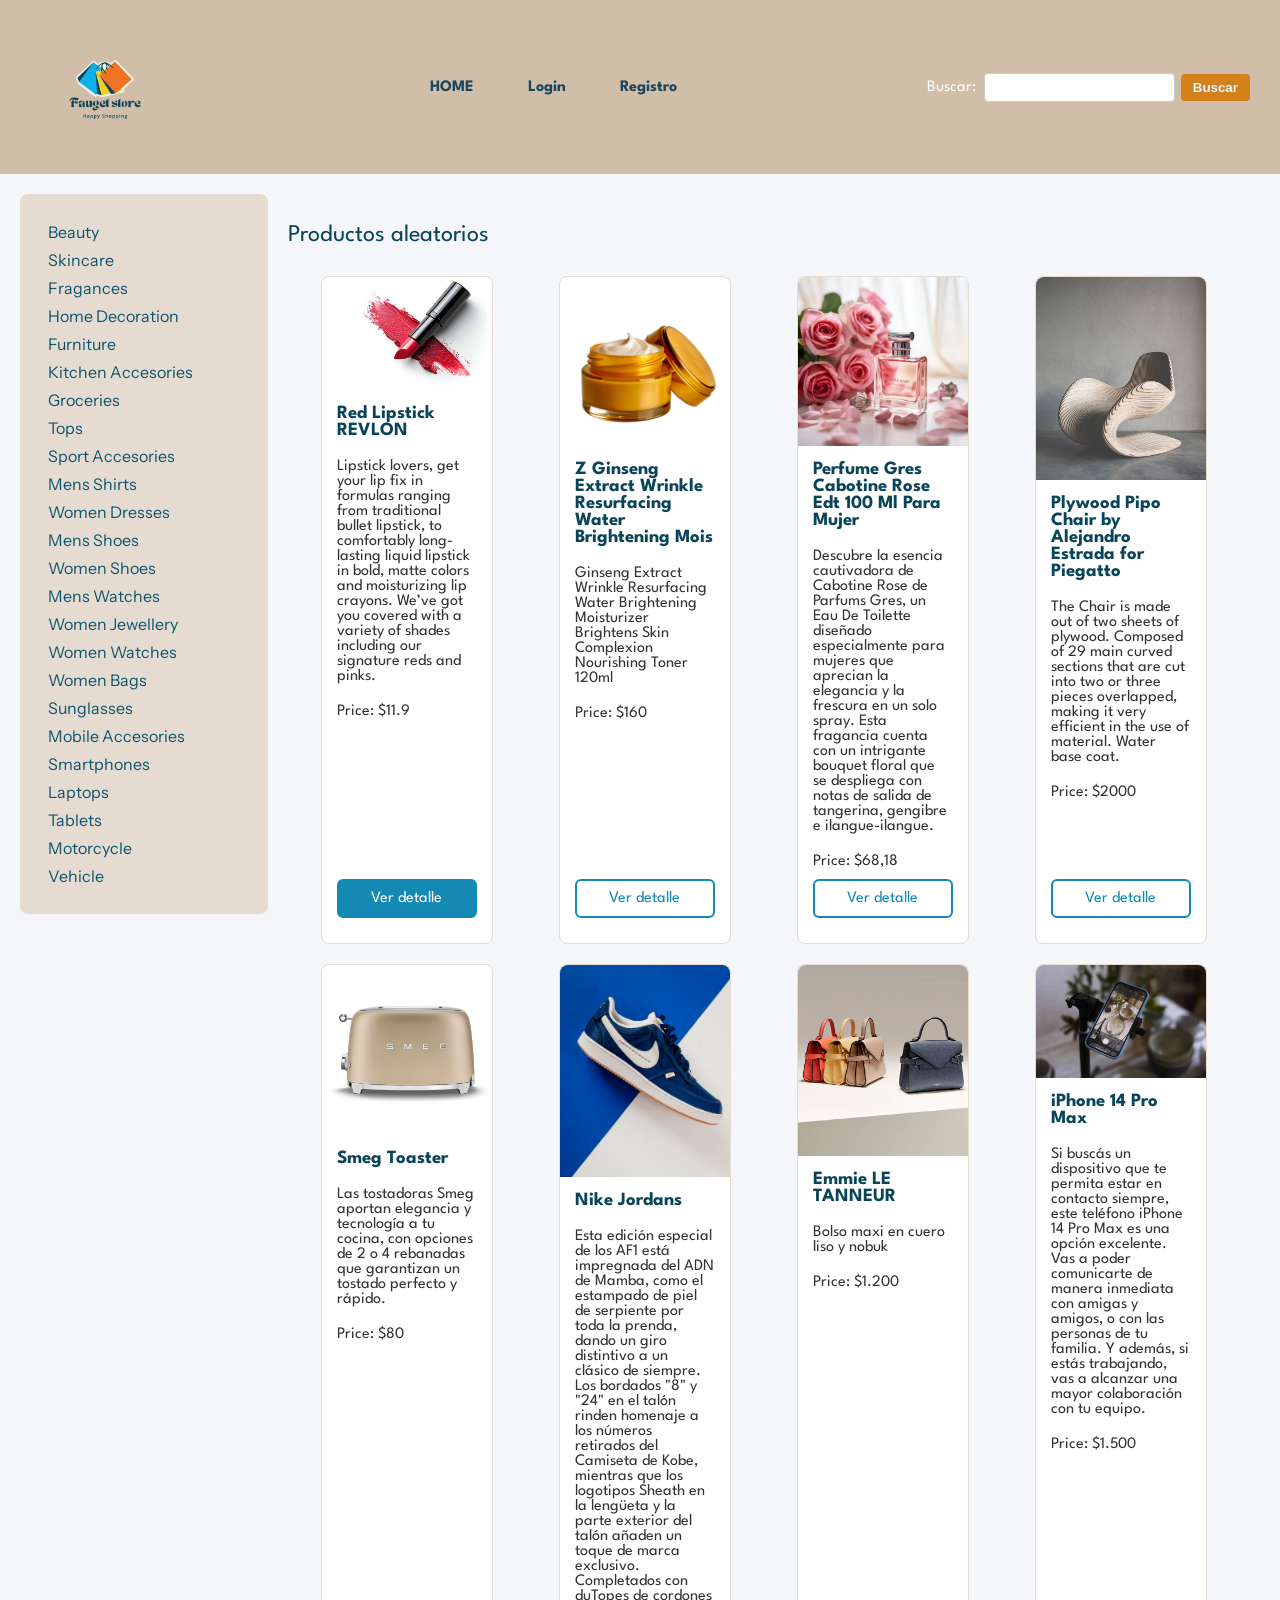
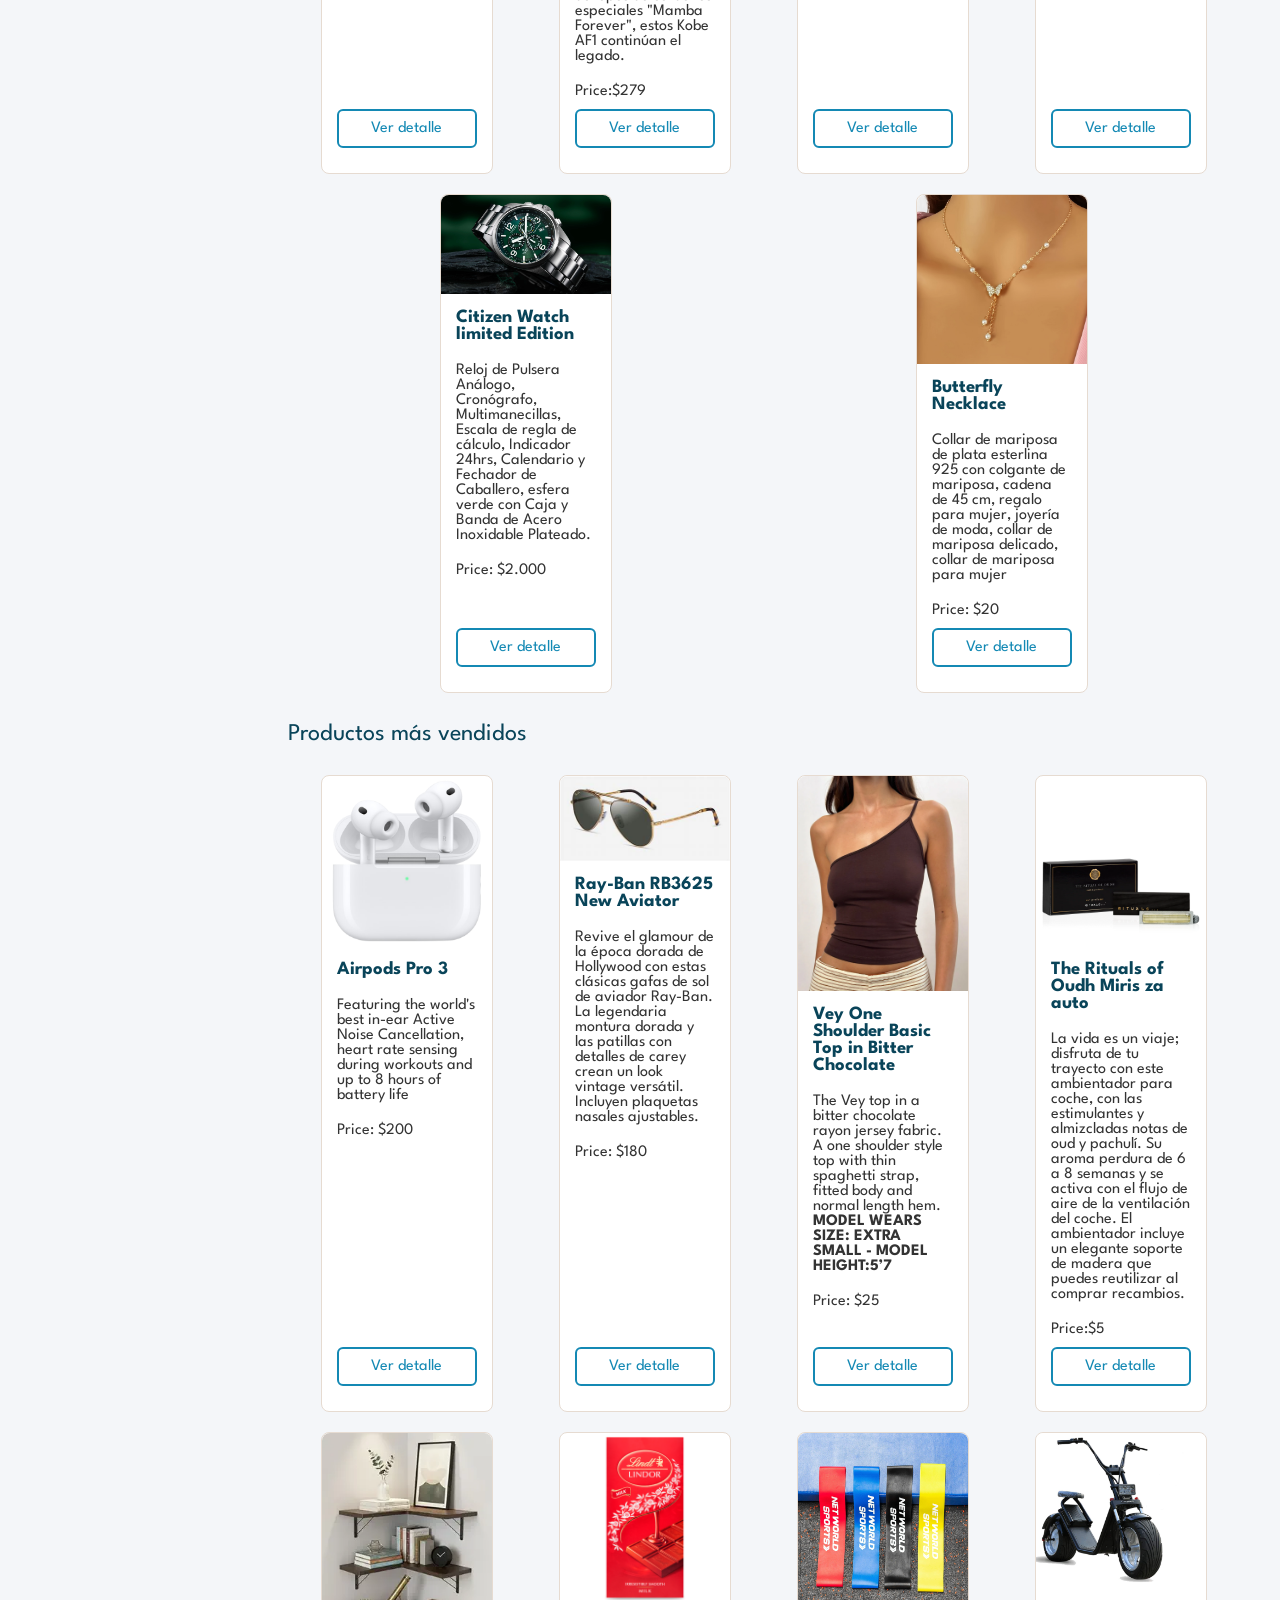
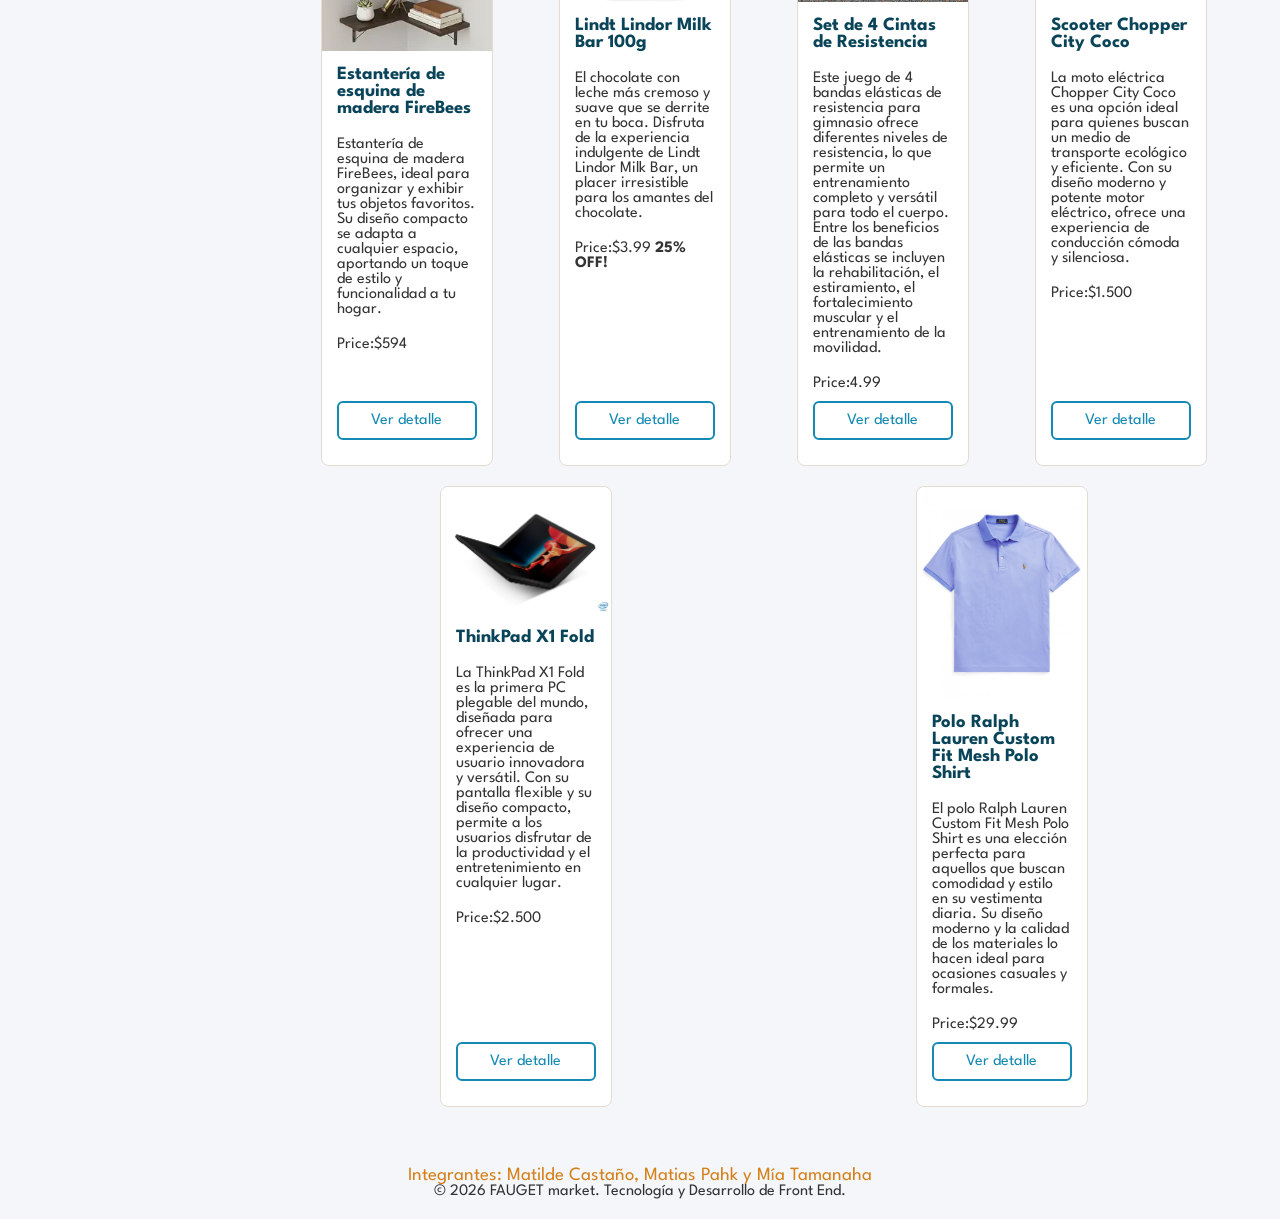
==== commit d1ac6d58: "puse el aside de categorias en todas las paginas y ajute un poco el css" ====
--- a/index.html
+++ b/index.html
@@ -9,14 +9,15 @@
     <link rel="preconnect" href="https://fonts.googleapis.com">
     <link rel="preconnect" href="https://fonts.gstatic.com" crossorigin>
     <link
-        href="https://fonts.googleapis.com/css2?family=Ancizar+Sans:ital,wght@0,100..1000;1,100..1000&family=League+Spartan:wght@100..900&display=swap"
+        href="https://fonts.googleapis.com/css2?family=Instrument+Sans:ital,wght@0,400..700;1,400..700&family=League+Spartan:wght@100..900&display=swap"
         rel="stylesheet">
 </head>
 
 <body>
     <header class="encabezado league-spartan">
         <a href="./index.html">
-            <img src="./img/logo.png.png" alt="Logo de Fauget market"></a>
+            <img src="./img/logo.png.png" alt="Logo de Fauget market">
+        </a>
         <nav>
             <ul class="menu">
                 <li><a href="./index.html">HOME</a></li>
@@ -25,8 +26,8 @@
             </ul>
         </nav>
         <form action="./search-results.html" method="get">
-            <label for="búsqueda">Buscar:</label>
-            <input class="buscador" id="búsqueda" type="text" name="búsqueda">
+            <label for="busqueda">Buscar:</label>
+            <input class="buscador" id="busqueda" type="text" name="busqueda">
             <button type="submit">Buscar</button>
         </form>
     </header>
--- a/css/styles.css
+++ b/css/styles.css
@@ -174,7 +174,6 @@
     display: flex;
     justify-content: center;
     align-items: center;
-    height: 600px;
     background-image: url("../img/fondologin.png");
     background-size: cover;
     background-repeat: no-repeat;
@@ -204,6 +203,9 @@
 }
 .detalle-producto{
     text-align: center;
+}
+.detalle-producto img {
+    max-width: 100%;
 }
 .aviso{
     text-align: center;
@@ -281,6 +283,9 @@
         width: 90%;
         max-width: 400px;
     }
+      .formulario {
+        height: 600px;
+    }
 }
 @media (max-width: 420px) {
     .encabezado {
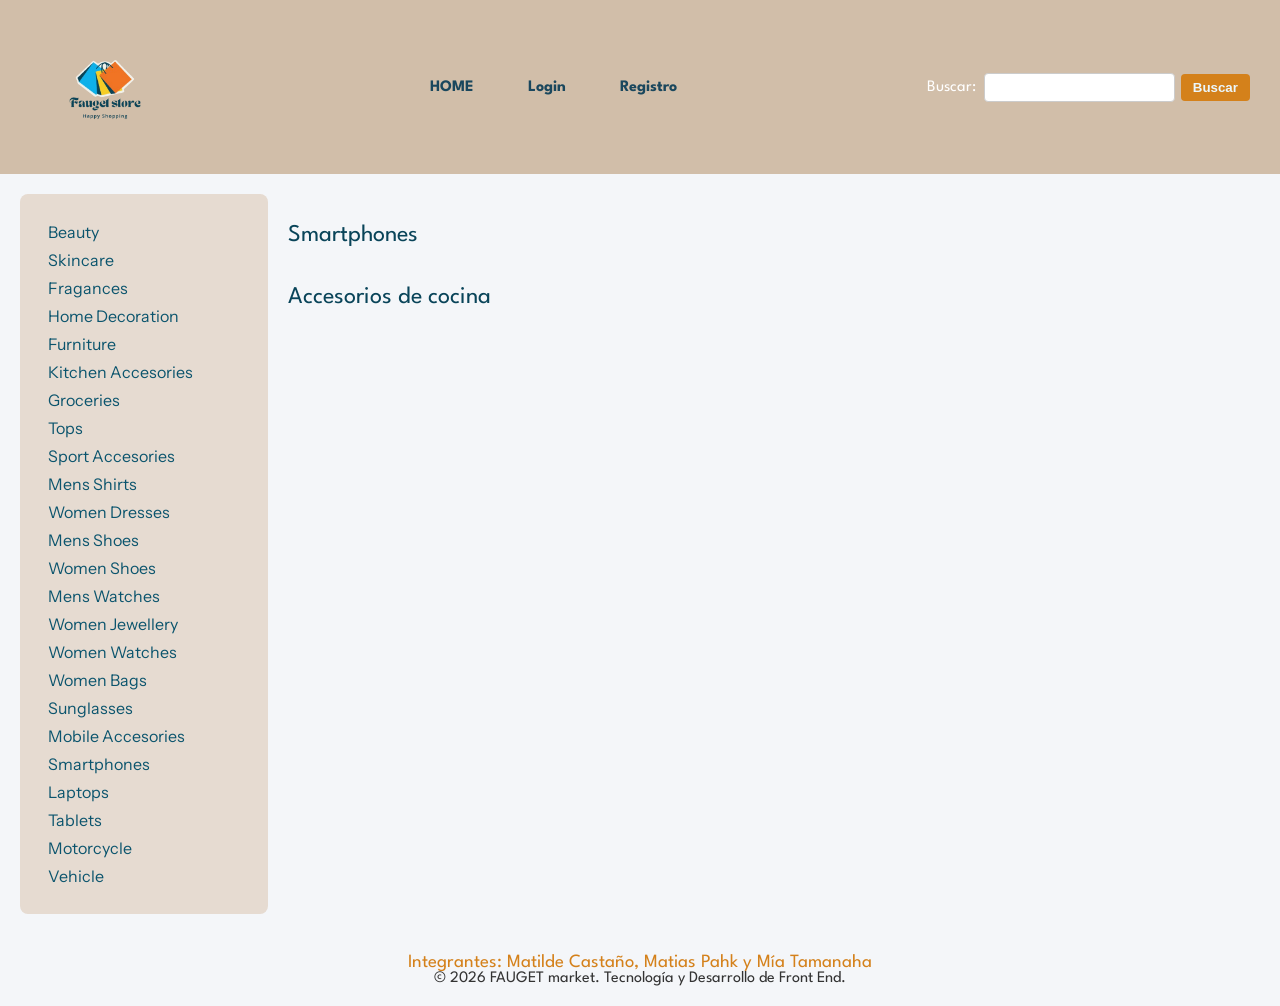
==== commit 7a2be93a: "home con productos de smartphones y accesorios de cocina traida de API" ====
--- a/index.html
+++ b/index.html
@@ -63,203 +63,12 @@
             </nav>
         </aside>
         <div class="contenido-principal">
-            <h2 class="league-spartan titulo-seccion"> Productos aleatorios</h2>
+            <h2 class="league-spartan titulo-seccion">Smartphones</h2>
+            <section class="productos smartphones">
+            </section>
 
-            <section class="productos">
-                <article class="producto">
-                    <img src="./img/lipstick.avif" alt="Beauty">
-                    <h3>Red Lipstick REVLON</h3>
-                    <p>Lipstick lovers, get your lip fix in formulas ranging from traditional bullet lipstick, to
-                        comfortably long-lasting liquid lipstick
-                        in bold, matte colors and moisturizing lip crayons.
-                        We’ve got you covered with a variety of shades including our signature reds and pinks. </p>
-                    <p>Price: $11.9</p>
-                    <a class="boton-labial" href="product.html">Ver detalle</a>
-                </article>
-                <article class="producto">
-                    <img src="./img/skincareproduct.webp" alt="Skincare">
-                    <h3>Z Ginseng Extract Wrinkle Resurfacing Water Brightening Mois</h3>
-                    <p>Ginseng Extract Wrinkle Resurfacing Water Brightening Moisturizer Brightens Skin Complexion
-                        Nourishing Toner 120ml</p>
-                    <p>Price: $160</p>
-                    <a class="boton-general" href="./product.html">Ver detalle</a>
-                </article>
-                <article class="producto">
-                    <img src="./img/pinkperfume.avif" alt="Fragrances">
-                    <h3>Perfume Gres Cabotine Rose Edt 100 Ml Para Mujer</h3>
-                    <p>Descubre la esencia cautivadora de Cabotine Rose de Parfums Gres, un Eau De Toilette
-                        diseñado especialmente para mujeres que aprecian la elegancia y la frescura en un solo spray.
-                        Esta fragancia cuenta con un intrigante bouquet floral que se despliega con notas de
-                        salida de tangerina, gengibre e ilangue-ilangue.
-                    <p>Price: $68,18</p>
-                    <a class="boton-general" href="./product.html">Ver detalle</a>
-                </article>
-                <article class="producto">
-                    <img src="./img/modernchair.jpg" alt="Furniture">
-                    <h3>Plywood Pipo Chair by Alejandro Estrada for Piegatto</h3>
-                    <p>The Chair is made out of two sheets of plywood.
-                        Composed of 29 main curved sections that are cut into two or three pieces overlapped,
-                        making it very efficient in the use of material. Water base coat.</p>
-                    <p>Price: $2000</p>
-                    <a class="boton-general" href="./product.html">Ver detalle</a>
-                </article>
-                <article class="producto">
-                    <img src="./img/tostadorafotonueva.jpg" alt="Kitchen Accessories">
-                    <h3>Smeg Toaster</h3>
-                    <p>Las tostadoras Smeg aportan elegancia y tecnología a tu cocina, con opciones de 2 o 4 rebanadas
-                        que garantizan un tostado perfecto y rápido.</p>
-                    <p>Price: $80</p>
-                    <a class="boton-general" href="./product.html">Ver detalle</a>
-                </article>
-                <article class="producto">
-                    <img src="./img/sneaker.jpg" alt="Mens shoes">
-                    <h3>Nike Jordans</h3>
-                    <p>Esta edición especial de los AF1 está impregnada
-                        del ADN de Mamba, como el estampado de piel de serpiente por toda la prenda,
-                        dando un giro distintivo a un clásico de siempre. Los bordados "8" y "24" en el talón rinden
-                        homenaje
-                        a los números retirados del Camiseta de Kobe, mientras que los logotipos Sheath en la lengüeta
-                        y la parte exterior del talón añaden un toque de marca exclusivo. Completados con duTopes de
-                        cordones especiales "Mamba Forever",
-                        estos Kobe AF1 continúan el legado.</p>
-                    <p>Price:$279</p>
-                    <a class="boton-general" href="./product.html">Ver detalle</a>
-                </article>
-                <article class="producto">
-                    <img src="./img/handbag.webp" alt="Womens bags">
-                    <h3>Emmie LE TANNEUR</h3>
-                    <p>Bolso maxi en cuero liso y nobuk</p>
-                    <p>Price: $1.200</p>
-                    <a class="boton-general" href="./product.html">Ver detalle</a>
-                </article>
-                <article class="producto">
-                    <img src="./img/phone.jpg" alt="Smartphone">
-                    <h3>iPhone 14 Pro Max</h3>
-                    <p>Si buscás un dispositivo que te permita estar en contacto siempre, este teléfono iPhone 14
-                        Pro Max es una opción excelente. Vas a poder comunicarte de manera inmediata
-                        con amigas y amigos, o con las personas de tu familia. Y además, si estás trabajando,
-                        vas a alcanzar una mayor colaboración con tu equipo.</p>
-                    <p>Price: $1.500</p>
-                    <a class="boton-general" href="./product.html">Ver detalle</a>
-                </article>
-                <article class="producto">
-                    <img src="./img/watch.webp" alt="Men Watches">
-                    <h3>Citizen Watch limited Edition</h3>
-                    <p>Reloj de Pulsera Análogo, Cronógrafo, Multimanecillas, Escala de regla de cálculo, Indicador
-                        24hrs, Calendario y Fechador de Caballero,
-                        esfera verde con Caja y Banda de Acero Inoxidable Plateado.</p>
-                    <p>Price: $2.000</p>
-                    <a class="boton-general" href="./product.html">Ver detalle</a>
-                </article>
-                <article class="producto">
-                    <img src="./img/necklace.png" alt="Womens Jewellery">
-                    <h3>Butterfly Necklace</h3>
-                    <p>Collar de mariposa de plata esterlina 925 con colgante de mariposa,
-                        cadena de 45 cm, regalo para mujer, joyería de moda, collar
-                        de mariposa delicado, collar de mariposa para mujer</p>
-                    <p>Price: $20</p>
-                    <a class="boton-general" href="./product.html">Ver detalle</a>
-                </article>
-            </section>
-            <h2 class="league-spartan titulo-seccion"> Productos más vendidos </h2>
-            <section class="productos">
-                <article class="producto">
-                    <img src="./img/appleairpods pro.png" alt="Mobile Accessories">
-                    <h3>Airpods Pro 3 </h3>
-                    <p>Featuring the world's best in-ear Active Noise Cancellation,
-                        heart rate sensing during workouts and up to 8 hours of battery life</p>
-                    <p>Price: $200</p>
-                    <a class="boton-general" href="./product.html">Ver detalle</a>
-                </article>
-                <article class="producto">
-                    <img src="./img/raybanaviator.jpeg" alt="Sunglasses">
-                    <h3>Ray-Ban RB3625 New Aviator</h3>
-                    <p>Revive el glamour de la época dorada de Hollywood con estas clásicas
-                        gafas de sol de aviador Ray-Ban. La legendaria montura dorada y
-                        las patillas con detalles de carey crean un look vintage versátil. Incluyen plaquetas nasales
-                        ajustables.</p>
-                    <p>Price: $180</p>
-                    <a class="boton-general" href="./product.html">Ver detalle</a>
-                </article>
-                <article class="producto">
-                    <img src="./img/womenbacitopchocolate.webp" alt="Tops">
-                    <h3>Vey One Shoulder Basic Top in Bitter Chocolate</h3>
-                    <p>The Vey top in a bitter chocolate rayon jersey fabric.
-                        A one shoulder style top with thin spaghetti strap, fitted body and normal length hem.
-                        <strong>MODEL WEARS SIZE: EXTRA SMALL - MODEL HEIGHT:5’7</strong>
-                    <p>Price: $25</p>
-                    <a class="boton-general" href="./product.html">Ver detalle</a>
-                </article>
-                <article class="producto">
-                    <img src="./img/ritualsaccesories.webp" alt="Vehicle">
-                    <h3>The Rituals of Oudh Miris za auto</h3>
-                    <p>La vida es un viaje; disfruta de tu trayecto con este ambientador para coche,
-                        con las estimulantes y almizcladas notas de oud y pachulí.
-                        Su aroma perdura de 6 a 8 semanas y se activa con el flujo de aire
-                        de la ventilación del coche. El ambientador incluye un elegante soporte
-                        de madera que puedes reutilizar al comprar recambios.</p>
-                    <p>Price:$5</p>
-                    <a class="boton-general" href="./product.html">Ver detalle</a>
-                </article>
-                <article class="producto">
-                    <img src="./img/homedeco.webp" alt="Home Decoration">
-                    <h3>Estantería de esquina de madera FireBees</h3>
-                    <p>Estantería de esquina de madera FireBees, ideal para organizar y exhibir tus objetos favoritos.
-                        Su diseño compacto se adapta a cualquier espacio, aportando un toque de estilo y funcionalidad a
-                        tu hogar.</p>
-                    <p>Price:$594</p>
-                    <a class="boton-general" href="./product.html">Ver detalle</a>
-                </article>
-                <article class="producto">
-                    <img src="./img/lindt.webp" alt="Groceries">
-                    <h3>Lindt Lindor Milk Bar 100g</h3>
-                    <p>El chocolate con leche más cremoso y suave que se derrite en tu boca.
-                        Disfruta de la experiencia indulgente de Lindt Lindor Milk Bar,
-                        un placer irresistible para los amantes del chocolate.</p>
-                    <p>Price:$3.99 <strong>25% OFF!</strong></p>
-                    <a class="boton-general" href="./product.html">Ver detalle</a>
-                </article>
-                <article class="producto">
-                    <img src="./img/cintasderesistencia.jpg" alt="Sport Accessories">
-                    <h3>Set de 4 Cintas de Resistencia</h3>
-                    <p>Este juego de 4 bandas elásticas de resistencia para gimnasio ofrece diferentes niveles de
-                        resistencia,
-                        lo que permite un entrenamiento completo y versátil para todo el cuerpo. Entre los beneficios de
-                        las
-                        bandas elásticas se incluyen la rehabilitación, el estiramiento,
-                        el fortalecimiento muscular y el entrenamiento de la movilidad.</p>
-                    <p>Price:4.99</p>
-                    <a class="boton-general" href="./product.html">Ver detalle</a>
-                </article>
-                <article class="producto">
-                    <img src="./img/motoelectrica.jpg" alt="Motorcycle">
-                    <h3> Scooter Chopper City Coco</h3>
-                    <p>La moto eléctrica Chopper City Coco es una opción ideal para quienes buscan un medio de
-                        transporte ecológico y eficiente.
-                        Con su diseño moderno y potente motor eléctrico, ofrece una experiencia de conducción cómoda y
-                        silenciosa.</p>
-                    <p>Price:$1.500</p>
-                    <a class="boton-general" href="./product.html">Ver detalle</a>
-                </article>
-                <article class="producto">
-                    <img src="./img/lenovotablet.jpg" alt="Tablet">
-                    <h3>ThinkPad X1 Fold</h3>
-                    <p>La ThinkPad X1 Fold es la primera PC plegable del mundo, diseñada para ofrecer una experiencia de
-                        usuario innovadora y versátil.
-                        Con su pantalla flexible y su diseño compacto, permite a los usuarios disfrutar de la
-                        productividad y el entretenimiento en cualquier lugar.</p>
-                    <p>Price:$2.500</p>
-                    <a class="boton-general" href="./product.html">Ver detalle</a>
-                </article>
-                <article class="producto">
-                    <img src="./img/polo.jpg" alt="Mens Shirts">
-                    <h3>Polo Ralph Lauren Custom Fit Mesh Polo Shirt</h3>
-                    <p>El polo Ralph Lauren Custom Fit Mesh Polo Shirt es una elección perfecta para aquellos que buscan
-                        comodidad y estilo en su vestimenta diaria. Su diseño moderno y la calidad de los materiales lo
-                        hacen ideal para ocasiones casuales y formales.</p>
-                    <p>Price:$29.99</p>
-                    <a class="boton-general" href="./product.html">Ver detalle</a>
-                </article>
+            <h2 class="league-spartan titulo-seccion">Accesorios de cocina</h2>
+            <section class="productos cocina">
             </section>
         </div>
     </main>
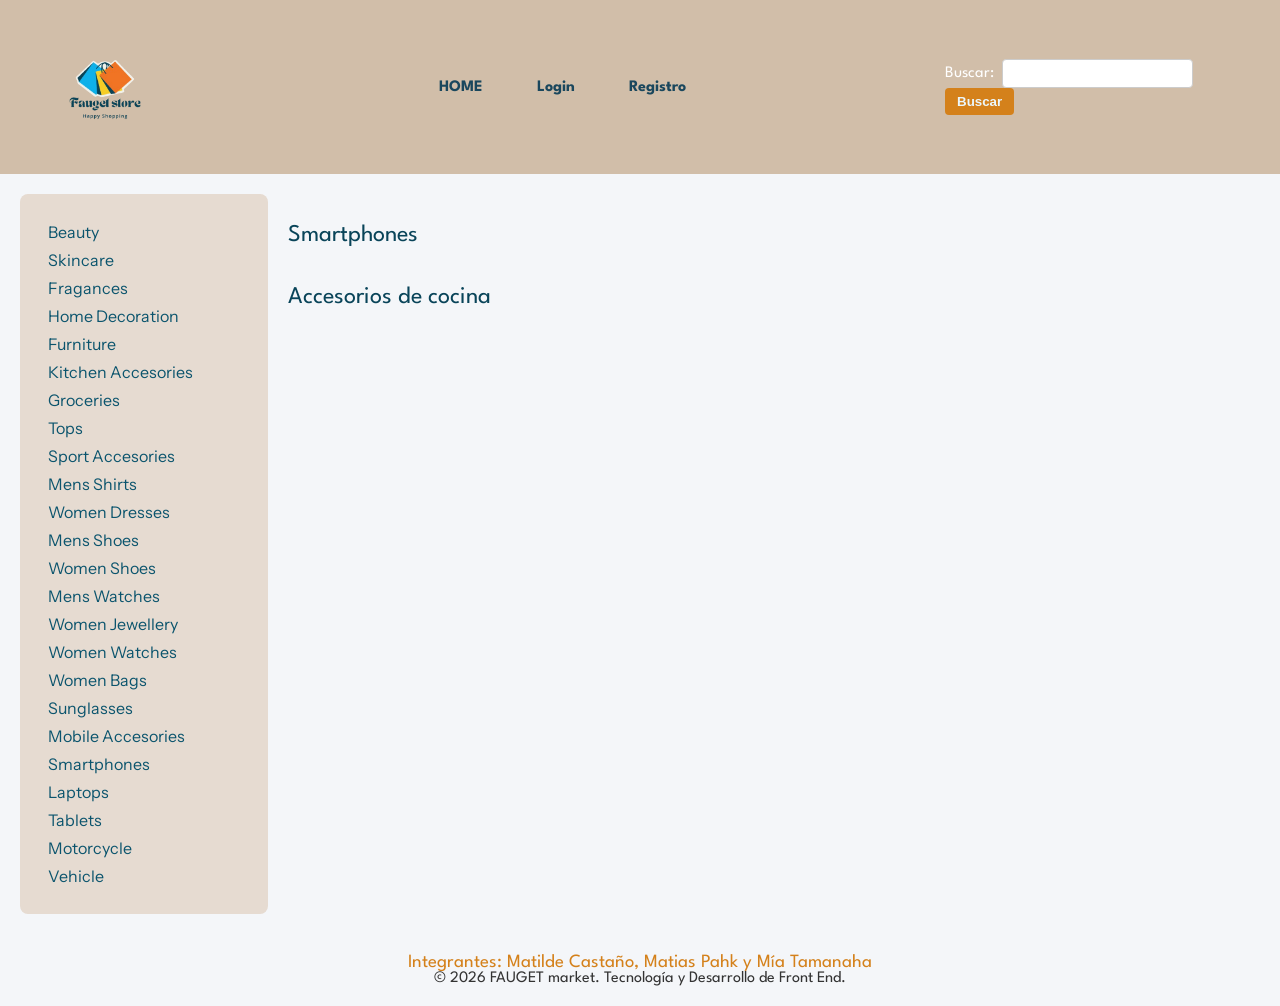
==== commit 5ba1c959: "agregue saludo.js y logout.js y los conecte con los html" ====
--- a/index.html
+++ b/index.html
@@ -77,6 +77,8 @@
         <p class="league-spartan">© 2026 FAUGET market. Tecnología y Desarrollo de Front End.</p>
     </footer>
     <script src="./js/index.js"></script>
+    <script src="./js/saludo.js"></script>
+    <script src="./js/logout.js"></script>
 </body>
 
 </html>
--- a/css/styles.css
+++ b/css/styles.css
@@ -29,8 +29,10 @@
 }
 
 .encabezado form {
+    width: 25%;
     display: flex;
     align-items: center;
+    flex-wrap: wrap;
 }
 
 .encabezado label {
@@ -240,6 +242,12 @@
     text-decoration: none;
     border-radius: 6px;
 }
+.error-buscador {
+    width: 100%;
+    margin-top: 6px;
+    color: #ffffff;
+    font-style: italic;
+}
 @media (max-width: 768px) {
     .encabezado {
         flex-wrap: wrap;
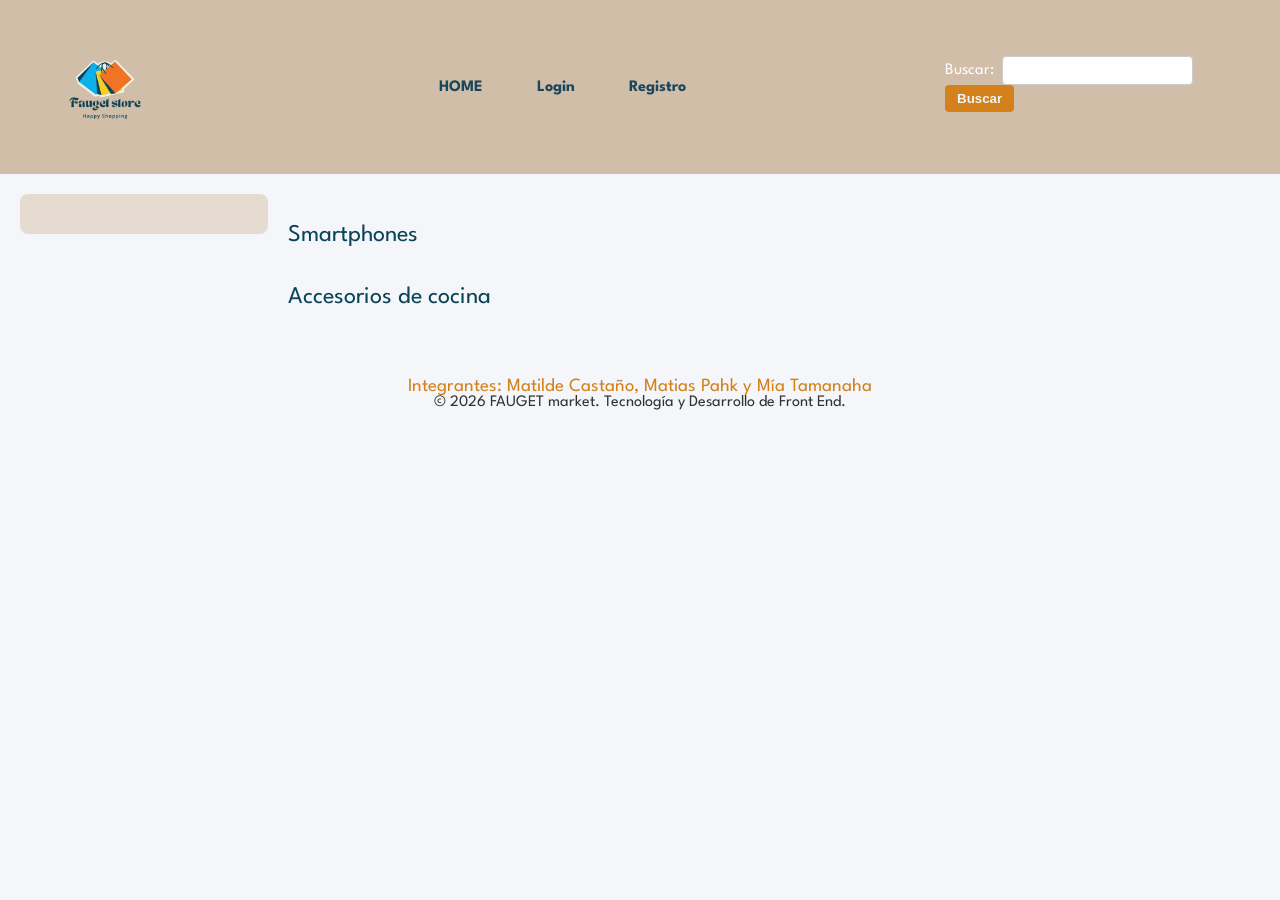
==== commit 6be02572: "Validacion del buscador en todas las paginas, limpieza de errores en login y registro" ====
--- a/index.html
+++ b/index.html
@@ -1,6 +1,5 @@
 <!DOCTYPE html>
-<html>
-
+<html lang="es">
 <head>
     <meta charset="UTF-8">
     <meta name="viewport" content="width=device-width, initial-scale=1">
@@ -12,7 +11,6 @@
         href="https://fonts.googleapis.com/css2?family=Instrument+Sans:ital,wght@0,400..700;1,400..700&family=League+Spartan:wght@100..900&display=swap"
         rel="stylesheet">
 </head>
-
 <body>
     <header class="encabezado league-spartan">
         <a href="./index.html">
@@ -29,36 +27,13 @@
             <label for="busqueda">Buscar:</label>
             <input class="buscador" id="busqueda" type="text" name="busqueda">
             <button type="submit">Buscar</button>
+            <p class="error-buscador"></p>
         </form>
     </header>
     <main>
         <aside>
             <nav class="navegacion-categorias">
                 <ul class="categorias">
-                    <li><a href="./category.html">Beauty</a></li>
-                    <li><a href="./category.html">Skincare</a></li>
-                    <li><a href="./category.html">Fragances</a></li>
-                    <li><a href="./category.html">Home Decoration</a></li>
-                    <li><a href="./category.html">Furniture</a></li>
-                    <li><a href="./category.html">Kitchen Accesories</a></li>
-                    <li><a href="./category.html">Groceries</a></li>
-                    <li><a href="./category.html">Tops</a></li>
-                    <li><a href="./category.html">Sport Accesories</a></li>
-                    <li><a href="./category.html">Mens Shirts</a></li>
-                    <li><a href="./category.html">Women Dresses</a></li>
-                    <li><a href="./category.html">Mens Shoes</a></li>
-                    <li><a href="./category.html">Women Shoes</a></li>
-                    <li><a href="./category.html">Mens Watches</a></li>
-                    <li><a href="./category.html">Women Jewellery</a></li>
-                    <li><a href="./category.html">Women Watches</a></li>
-                    <li><a href="./category.html">Women Bags</a></li>
-                    <li><a href="./category.html">Sunglasses</a></li>
-                    <li><a href="./category.html">Mobile Accesories</a></li>
-                    <li><a href="./category.html">Smartphones</a></li>
-                    <li><a href="./category.html">Laptops</a></li>
-                    <li><a href="./category.html">Tablets</a></li>
-                    <li><a href="./category.html">Motorcycle</a></li>
-                    <li><a href="./category.html">Vehicle</a></li>
                 </ul>
             </nav>
         </aside>
@@ -80,5 +55,4 @@
     <script src="./js/saludo.js"></script>
     <script src="./js/logout.js"></script>
 </body>
-
 </html>
--- a/css/styles.css
+++ b/css/styles.css
@@ -27,7 +27,9 @@
     color: #1a475d;
     font-weight: bold;
 }
-
+.menu li {
+    margin: 0 10px;
+}
 .encabezado form {
     width: 25%;
     display: flex;
@@ -248,6 +250,19 @@
     color: #ffffff;
     font-style: italic;
 }
+.error-mail{
+    color: red;
+}
+.error-pass {
+    color: red;
+}
+.error-pass2{
+    color: red;
+}
+.error-terminos {
+    color: red;
+}
+
 @media (max-width: 768px) {
     .encabezado {
         flex-wrap: wrap;
@@ -341,4 +356,5 @@
     .caja-formulario {
         padding: 20px;
     }
+
 }
